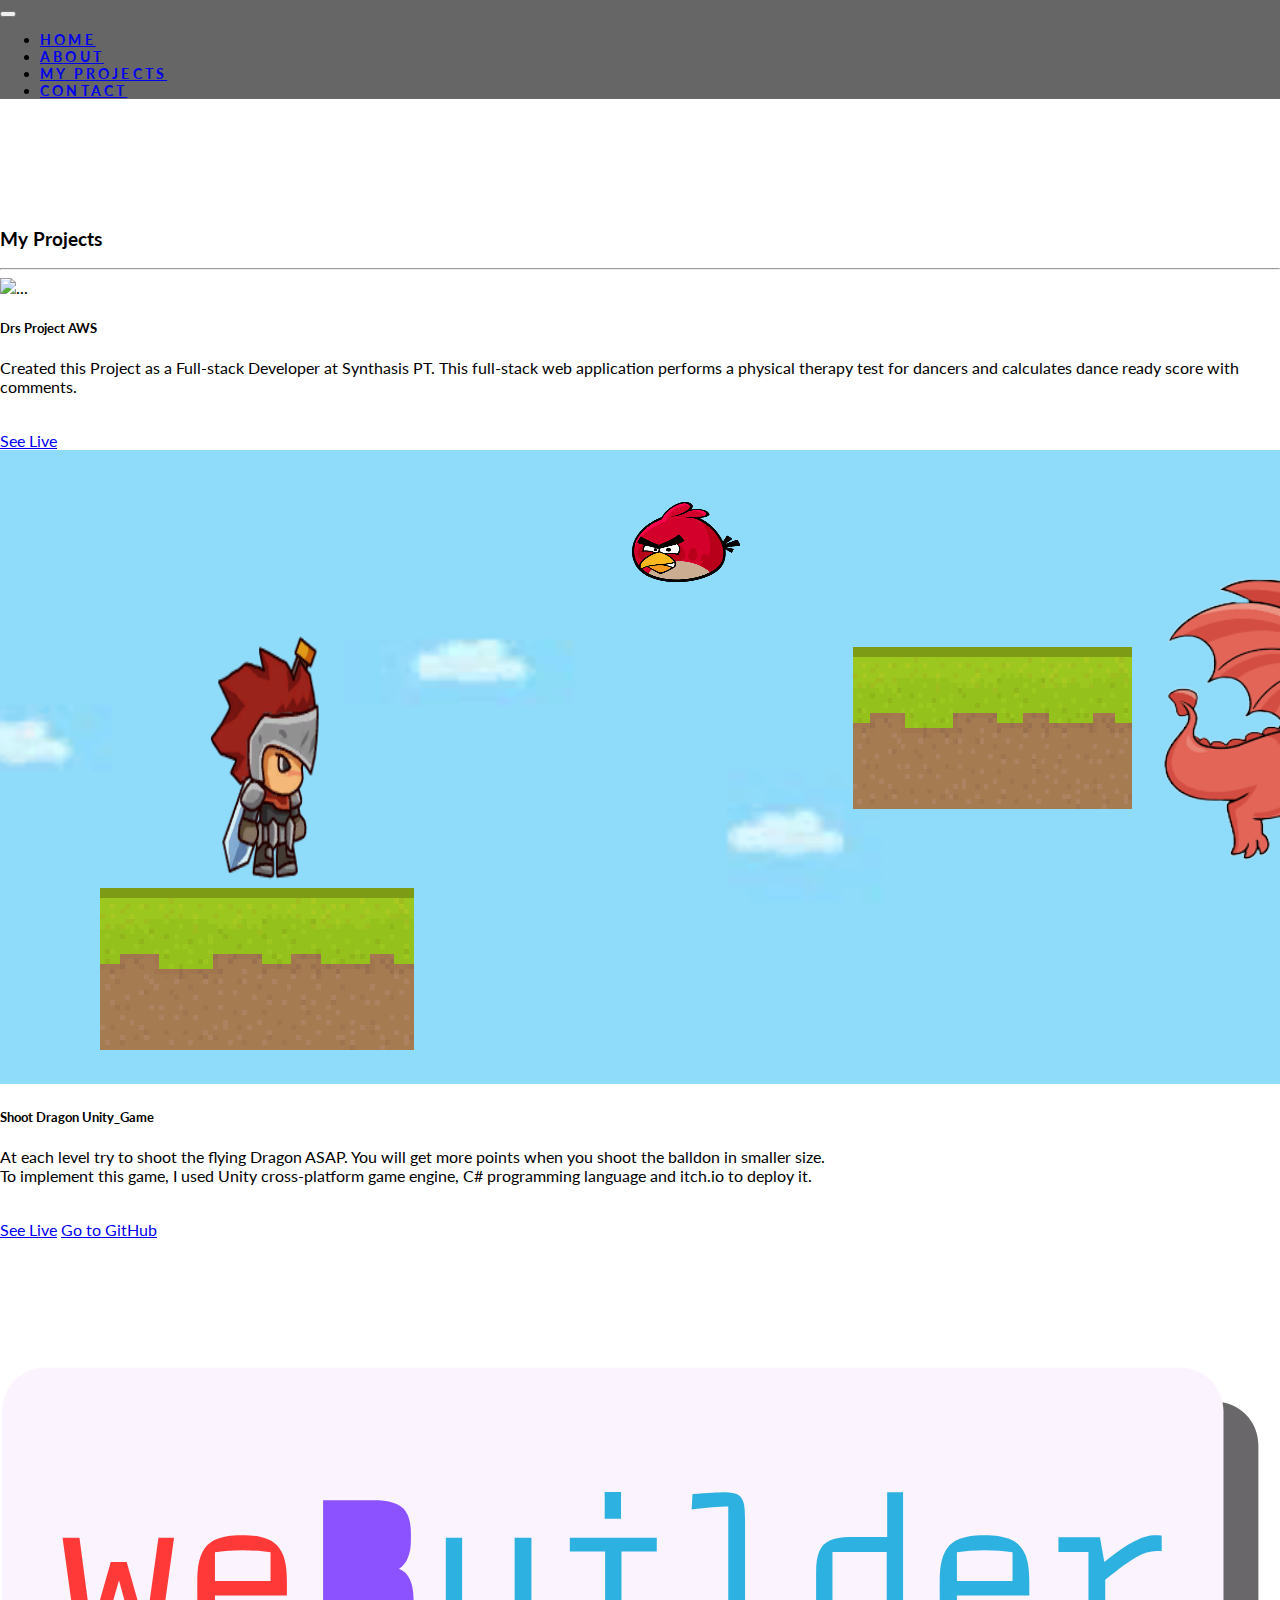
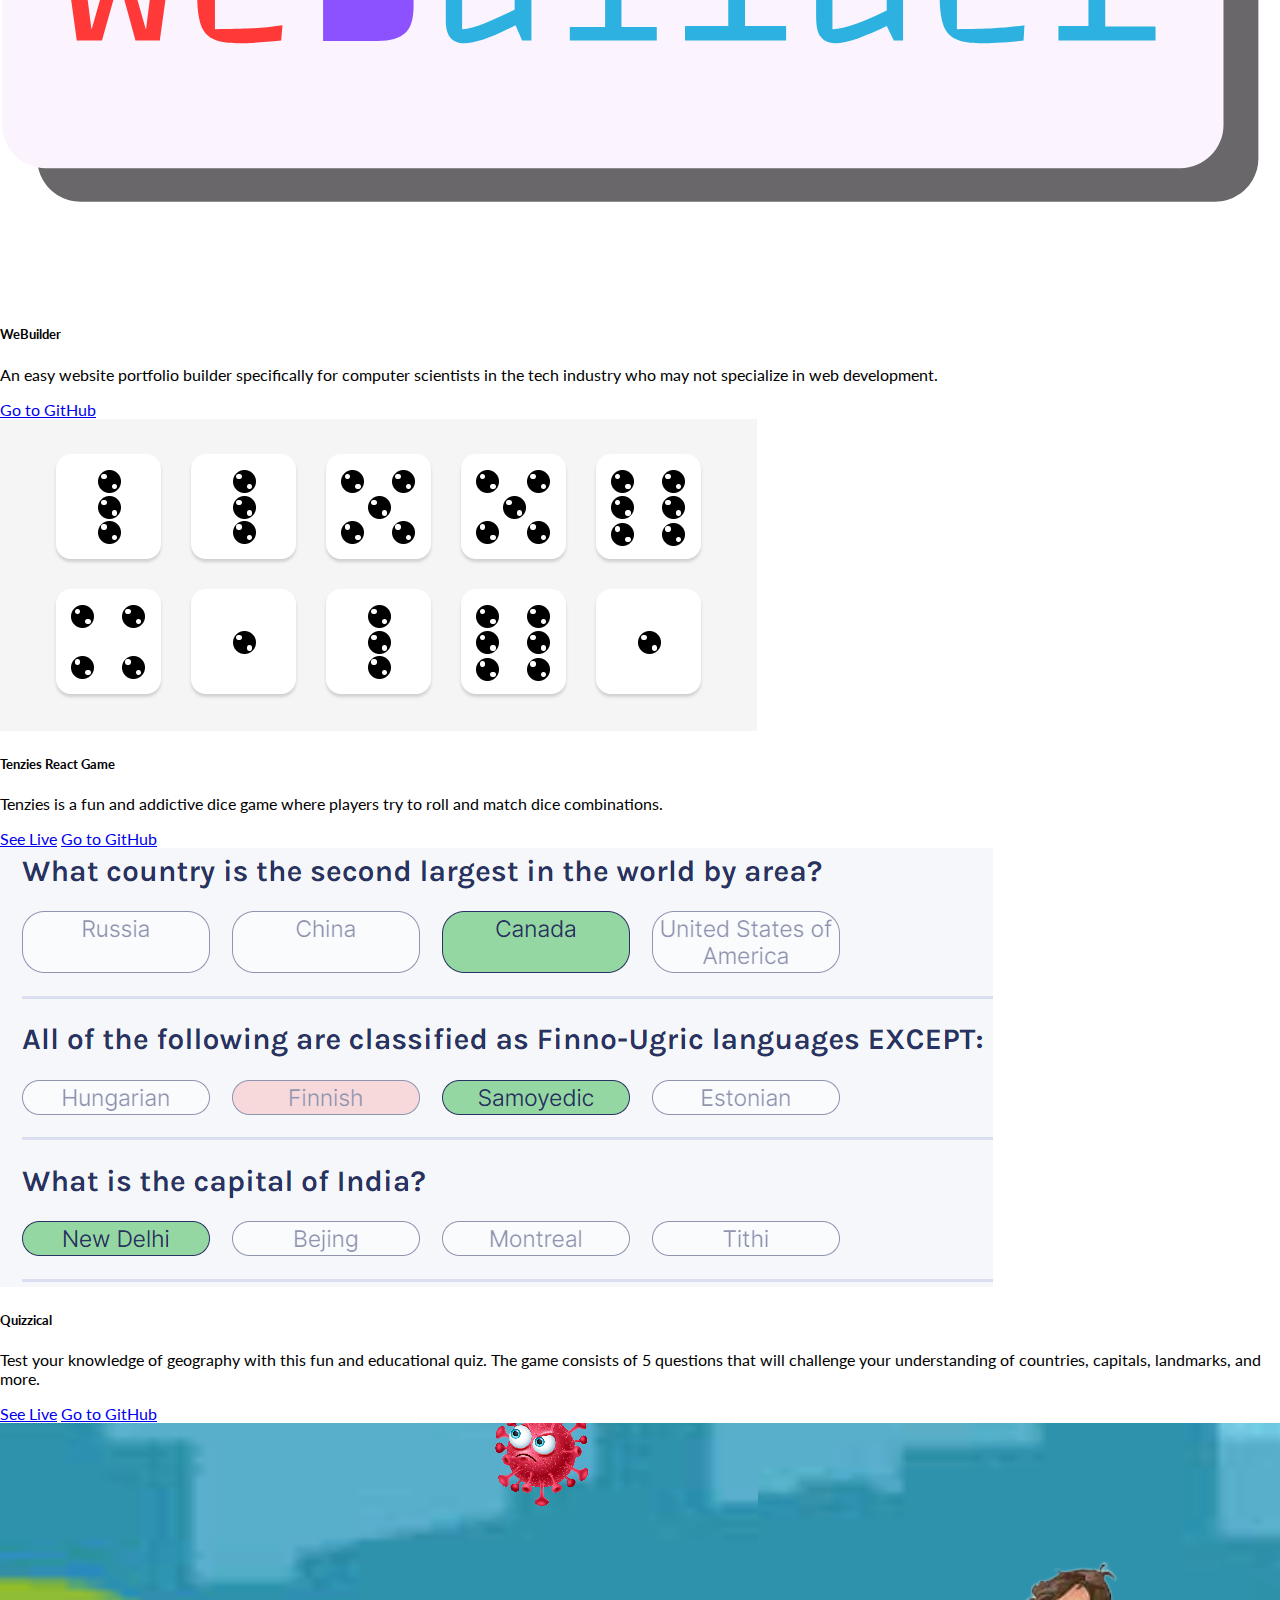
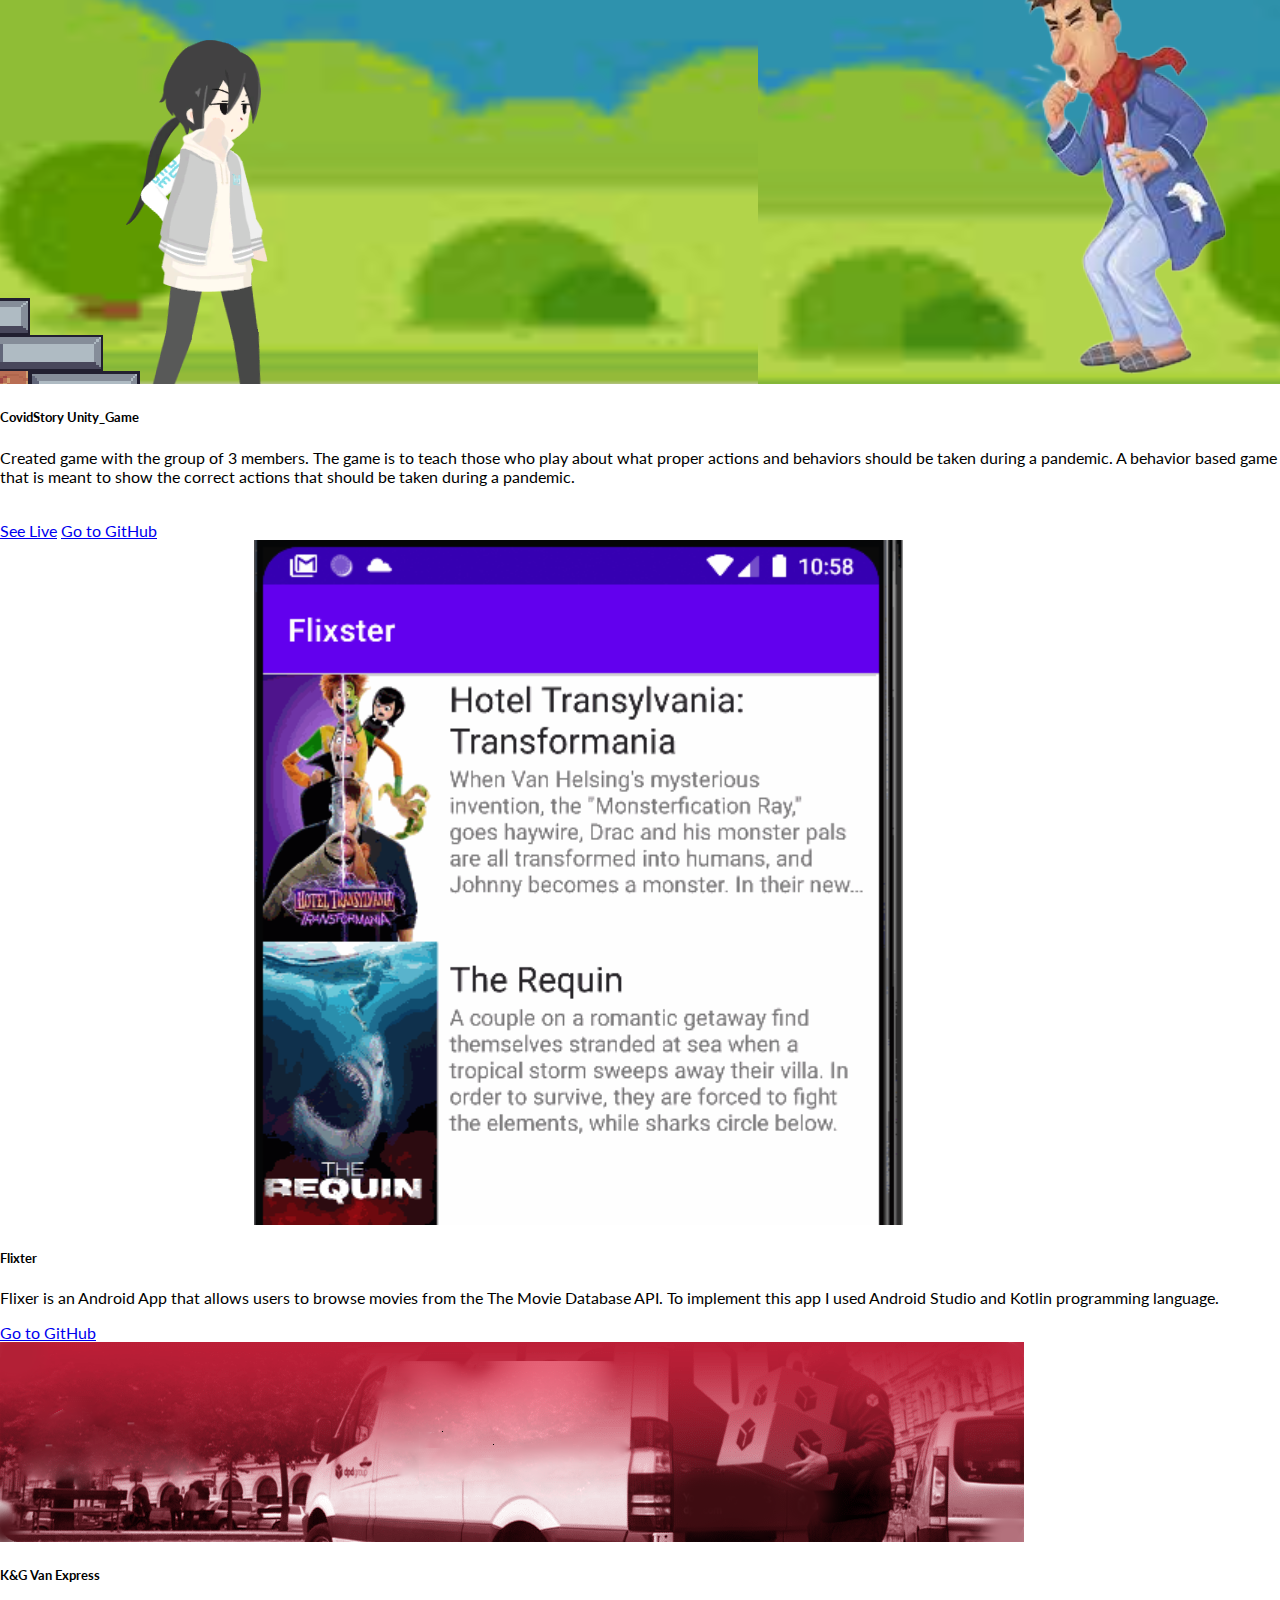
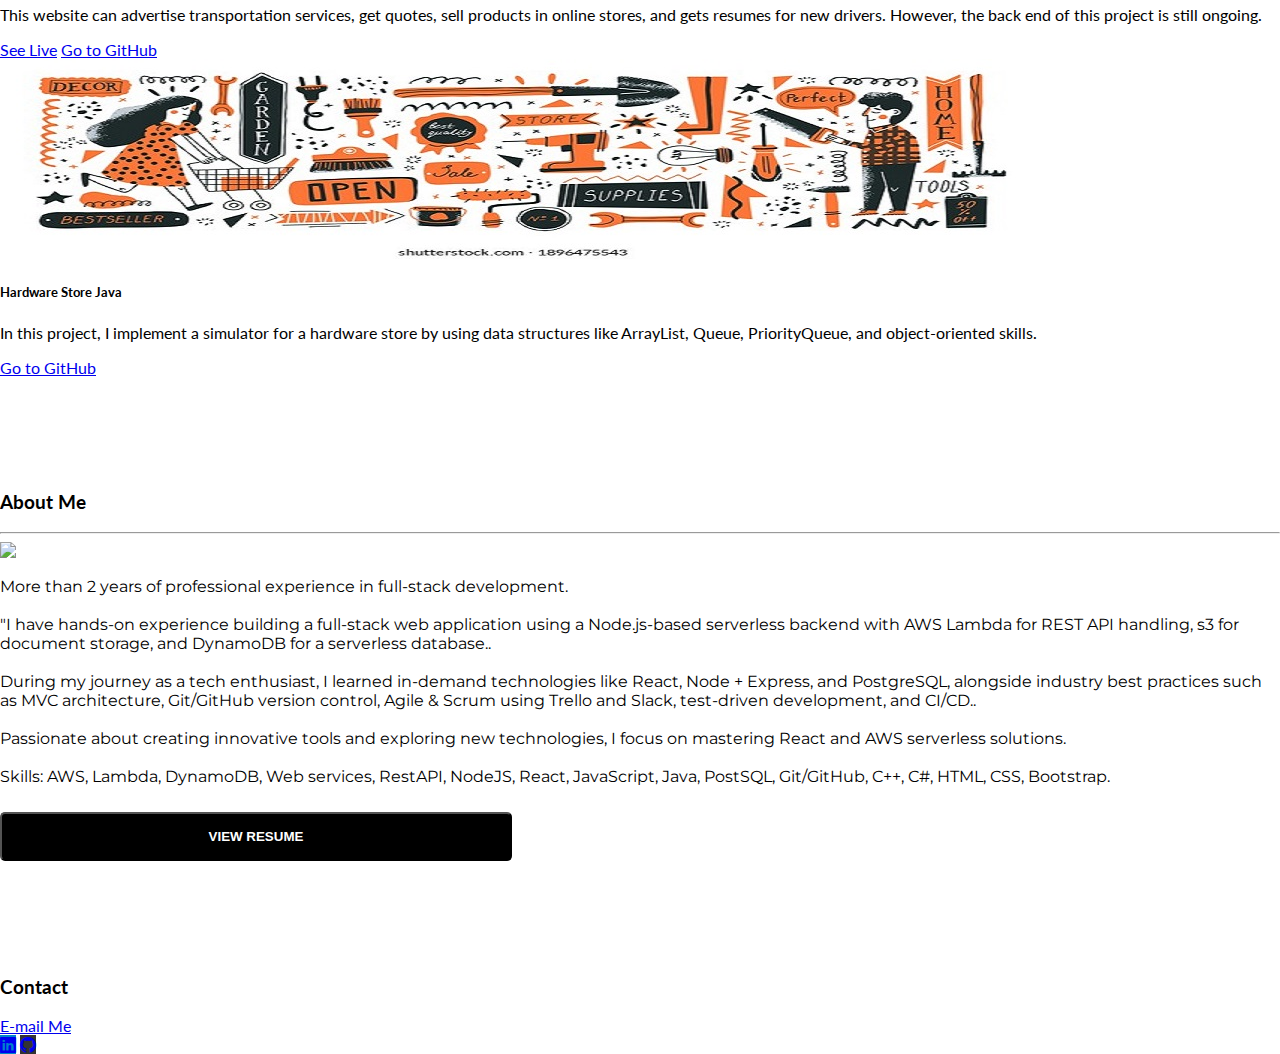
==== portfolio/index.html @ 259358a9 "Update index.html" ====
<!doctype html>
<html lang="en">

<head>
    <meta charset="utf-8">
    <meta name="viewport" content="width=device-width, initial-scale=1">




    <link href="https://cdn.jsdelivr.net/npm/bootstrap@5.1.1/dist/css/bootstrap.min.css" rel="stylesheet"
        integrity="sha384-F3w7mX95PdgyTmZZMECAngseQB83DfGTowi0iMjiWaeVhAn4FJkqJByhZMI3AhiU" crossorigin="anonymous">


    <link rel="stylesheet" href="https://cdn.jsdelivr.net/npm/bootstrap-icons@1.5.0/font/bootstrap-icons.css">



    <link rel="stylesheet" type="text/css" href="style.css">


    <title>Portfolio</title>
</head>

<body data-spay="scroll" data-target="#navbarResponsive">
    <div id="home">
        <!----------------------------Navigation Start--------------------------------->
        <nav class="navbar navbar-expand-lg navbar-dark bg-dark fixed-top">


            <button class="navbar-toggler" type="button" data-bs-toggle="collapse" data-bs-target="#navbarResponsive"
                aria-controls="navbarTogglerDemo02">
                <span class="navbar-toggler-icon"></span>
            </button>

            <div class="collapse navbar-collapse" id="navbarResponsive">
                <ul class="navbar-nav mx-auto">
                    <li class="nav-item">
                        <a class="nav-link" aria-current="page" href="#home">Home</a>
                    </li>
                    <li class="nav-item">
                        <a class="nav-link" href="#about">About</a>
                    </li>
                    <li class="nav-item">
                        <a class="nav-link" href="#myProjects">My Projects</a>
                    </li>
                    <li class="nav-item">
                        <a class="nav-link" href="#contact">Contact</a>
                    </li>
                </ul>

            </div>

        </nav>
        <!----------------------------Navigation End--------------------------------->
        <!----------------------------Background Start--------------------------------
        <div>
            <img src="profilePicture.jpg" class="img-fluid" alt="Responsive image">
        </div>
        <div class="heading-content text-center">
            <h5>Hello, I am</h5>
            <h1>Farukh Khassan Khojayev<h1>
        </div>

        --------------------------Background End--------------------------------->

    </div>




    <!----------------------------My Projects--------------------------------->
    <div id="myProjects" class="offset container mt-3 mb-5">
        <div class="post-heading text-center">
            <h3 class="display-4 font-weight-bold">My Projects</h3>
            <hr>
        </div>

        <div class="row">

            <div class="col-lg-6 col-md-6 col-12 pb-5">
                <div class="card">
                    <img src="InputData.gif" class="img-fluid" width=400  alt="...">
                    <div class="card-body">
                        <h5 class="card-title">Drs Project AWS</h5>
                        <p class="card-text"> Created this Project as a Full-stack Developer at Synthasis PT. This full-stack web application performs a physical therapy test for dancers and calculates dance ready score with comments.<br><br>  
                         </p>
                        <a href="https://github.com/Farukh-AVA/Farukh-AVA.github.io/blob/main/portfolio/DrsProject.md" class="btn btn-info">See
                            Live</a>
                    </div>
                </div>
            </div>

            <div class="col-lg-6 col-md-6 col-12 pb-5">
                <div class="card">
                    <img src="Dragon_Shoot_logo.png" class="card-img-top" alt="...">
                    <div class="card-body">
                        <h5 class="card-title">Shoot Dragon Unity_Game</h5>
                        <p class="card-text">At each level try to shoot the flying Dragon ASAP. You will get more 
                            points when you shoot the balldon in smaller size.<br>
                            To implement this game, I used Unity cross-platform game engine, C# programming language 
                            and itch.io to deploy it.<br><br>  
                         </p>
                        <a href="https://farukh-java.itch.io/farukh" class="btn btn-success">See
                            Live</a>
                        <a href="https://github.com/Farukh-AVA/Unity_Game" class="btn btn-success">Go
                            to GitHub</a>
                    </div>
                </div>
            </div>

            <div class="col-lg-6 col-md-6 col-12 pb-5">
                <div class="card">
                    <img src="weBuilder.svg" class="card-img-top" alt="...">
                    <div class="card-body">
                        <h5 class="card-title">WeBuilder</h5>
                        <p class="card-text">An easy website portfolio builder specifically for computer scientists in the tech industry who may not specialize in web development.  </p>
                        <!--<a href="https://cool-webuilder.herokuapp.com/" class="btn btn-info">See
                            Live</a>-->
                        <a href="https://github.com/llyu0966/webuilder-backend" class="btn btn-info">Go
                            to GitHub</a>
                    </div>
                </div>
            </div>

            <div class="col-lg-6 col-md-6 col-12 pb-5">
                <div class="card">
                    <img src="tenziesLogo.png" class="card-img-top" alt="...">
                    <div class="card-body">
                        <h5 class="card-title">Tenzies React Game</h5>
                        <p class="card-text">Tenzies is a fun and addictive dice game where players try to roll and match dice combinations.</p>
                        <a href="https://imaginative-jelly-7bf3f3.netlify.app/" class="btn btn-info">See
                            Live</a>
                        <a href="https://github.com/Farukh-AVA/tenzies-react-game" class="btn btn-info">Go
                            to GitHub</a>
                    </div>
                </div>
            </div>

        <div class="col-lg-6 col-md-6 col-12 pb-5">
                <div class="card">
                    <img src="QuizzicalLogo.png" class="card-img-top" alt="...">
                    <div class="card-body">
                        <h5 class="card-title">Quizzical</h5>
                        <p class="card-text">Test your knowledge of geography with this fun and educational quiz. 
                            The game consists of 5 questions that will challenge your understanding of countries, capitals, landmarks, and more.</p>
                        <a href="https://inspiring-klepon-68322d.netlify.app/" class="btn btn-info">See
                            Live</a>
                        <a href="https://github.com/Farukh-AVA/Quizzical" class="btn btn-info">Go
                            to GitHub</a>
                    </div>
                </div>
            </div>

            <div class="col-lg-6 col-md-6 col-12 pb-5">

                <div class="card">
                    <img src="Covid_Story_logo.png" class="card-img-top" alt="...">
                    <div class="card-body">
                        <h5 class="card-title">CovidStory Unity_Game</h5>
                        <p class="card-text">Created game with the group of 3 members. The game is to teach those who play about what proper actions and behaviors 
                            should be taken during a pandemic. A behavior based game that is meant to show the correct 
                            actions that should be taken during a pandemic.<br><br> 
                         </p>
                        <a href="https://luckyseven67.itch.io/group-3-covidstory-final" class="btn btn-success">See
                            Live</a>
                        <a href="https://github.com/Jungmin-Moon/serious-game-cisc-3667-group-3" class="btn btn-success">Go
                            to GitHub</a>
                    </div>
                </div>
            </div>

            <div class="col-lg-6 col-md-6 col-12 pb-5">
                <div class="card">
                    <img src="Flixter_logo.png" class="card-img-top" alt="...">
                    <div class="card-body">
                        <h5 class="card-title">Flixter</h5>
                        <p class="card-text">Flixer is an Android App that allows users to browse movies from the The Movie Database API. To implement this app I used Android Studio and Kotlin programming language.</p>
                        <a href="https://github.com/Farukh-AVA/Flixster"
                            class="btn btn-primary">Go to GitHub</a>
                    </div>
                </div>
            </div>

            <div class="col-lg-6 col-md-6 col-12 pb-5">

                <div class="card">
                    <img src="logo3.png" class="card-img-top" alt="...">
                    <div class="card-body">
                        <h5 class="card-title">K&G Van Express</h5>
                        <p class="card-text">This website can advertise transportation
                            services, get quotes, sell products in online stores, and gets resumes
                            for new drivers. However, the back end of this project is still ongoing. </p>
                        <a href="https://farukh-ava.github.io/K&G%20Van%20Express/index.html" class="btn btn-danger">See
                            Live</a>
                        <a href="https://github.com/Farukh-AVA/Farukh-AVA.github.io/tree/main" class="btn btn-danger">Go
                            to GitHub</a>
                    </div>
                </div>
            </div>

            <div class="col-lg-6 col-md-6 col-12 pb-5">
                <div class="card">
                    <img src="hardwareStore.jpg" class="card-img-top" alt="...">
                    <div class="card-body">
                        <h5 class="card-title">Hardware Store Java</h5>
                        <p class="card-text">In this project, I implement a simulator for a hardware
                            store by using data structures like ArrayList, Queue, PriorityQueue,
                            and object-oriented skills.</p>
                        <a href="https://github.com/Farukh-AVA/CISC_3130/tree/main/homework4.3"
                            class="btn btn-warning">Go to GitHub</a>
                    </div>
                </div>
            </div>

        </div>
    </div>



    <!----------------------------My Projects End--------------------------------->


    <!----------------------------About Start--------------------------------->
    <div id="about" class="offset container mt-3 mb-5">
        <div class="post-heading text-center">
            <h3 class="display-4 font-weight-bold">About Me</h3>
            <hr>
        </div>
        <div class="row">
            <div class="col-lg-6 col-md-6 col-12">
                <img src="Farukh_Photo.jpg" class="img-fluid">
            </div>

            <div class="col-lg-6 col-md-6 col-12">
                <p>
                    More than 2 years of professional experience in full-stack development.<br><br> 

                    "I have hands-on experience building a full-stack web application using a Node.js-based 
                    serverless backend with AWS Lambda for REST API handling, s3 for document storage, and 
                    DynamoDB for a serverless database..<br><br>  

                    During my journey as a tech enthusiast, I learned in-demand technologies like React, 
                    Node + Express, and PostgreSQL, alongside industry best practices such as MVC architecture, 
                    Git/GitHub version control, Agile & Scrum using Trello and Slack, test-driven development, 
                    and CI/CD..<br><br> 
                    
                    Passionate about creating innovative tools and exploring new technologies, I focus on mastering React and AWS serverless solutions.<br><br>  

                    Skills: AWS, Lambda, DynamoDB, Web services, RestAPI, NodeJS, React, JavaScript, Java, PostSQL, 
                    Git/GitHub, C++, C#, HTML, CSS, Bootstrap. 

                </p>

                <button class="button" w-50>
                    <a
                        href="https://docs.google.com/document/d/1-zb1lxWVFSewwMVA_gFdJWWXJpJ0R6y1wD62i1csRqs/edit?usp=sharing">View
                        Resume</a>

                </button>

            </div>

        </div>

    </div>


    <!----------------------------About End--------------------------------->


            <!----------------------------Footer Start--------------------------------->

            <!-- Footer -->
            <div id="contact">
                <footer class="offset bg-light text-center">
                    <!-- Grid container -->
                    <div class="container p-4 pb-0">
                        <!-- Section: Social media -->
                        <div class="row">
                            <div class="col text-center">
                                <h3 class="display-4 font-weight-bold">Contact</h3>
                                <a href="mailto:Farukh.KhassanKhojayev@gmail.com" class="btn btn-secondary btn-lg active"
                                    role="button" aria-pressed="true">E-mail Me</a>
                            </div>
                        </div>

                        <section class="mb-4">
                            <!-- Linkedin -->
                            <a class="btn btn-primary btn-floating m-1" style="background-color: #0082ca;"
                                href="https://www.linkedin.com/in/farukh-khassan-khojayev/" role="button"><i
                                    class="bi-linkedin"></i></a>
                            <!-- Github -->
                            <a class="btn btn-primary btn-floating m-1" style="background-color: #333333;"
                                href="https://github.com/Farukh-AVA" role="button"><i class="bi-github"></i></a>
                        </section>
                        <!-- Section: Social media -->
                    </div>


                </footer>
            </div>

            <!----------------------------Footer End--------------------------------->

            <script src="https://cdn.jsdelivr.net/npm/bootstrap@5.1.1/dist/js/bootstrap.bundle.min.js"
                integrity="sha384-/bQdsTh/da6pkI1MST/rWKFNjaCP5gBSY4sEBT38Q/9RBh9AH40zEOg7Hlq2THRZ"
                crossorigin="anonymous"></script>

</body>



</html>
---- portfolio/style.css ----
@import url('https://fonts.googleapis.com/css2?family=Lato:ital,wght@0,700;1,400&family=Montserrat&display=swap');
@import url("https://cdn.jsdelivr.net/npm/bootstrap-icons@1.5.0/font/bootstrap-icons.css");
body{
    margin: 0;
    padding: 0; 
    box-sizing: border-box;
    overflow-x: hidden;
    font-family: 'Lato', sans-serif;
}

.offset:before{
display:block;
content: "";
height: 6rem;
}
.navbar{
    text-transform: uppercase;
    font-size: 14px;
    font-weight: 700;
    letter-spacing: 0.2rem;
    background: rgba(0,0,0,0.6) !important;


}

.heading-content{
    position: absolute;
    top: 50%;
    width: 100%;
    max-width: 100%;
}

.heading-content h5{
    font-size: 3em; 
    font-weight: 300;
    color: #fff;
    font-family: monospace; 

}

.heading-content h1{
    font-size: 4em; 
    font-weight: bolger;
    color: #fff;
    font-family: 'Montserrat', sans-serif; 

}

/*----------------------------About Start---------------------------------*/
#about .button{
    width: 40%;
    padding: 15px 22px;
    background: #000;
    border-radius: 5px;
    margin-top: 10px;
}
#about .button a{
    color: #fff;
    text-decoration:none;
    font-size: 1em; 
    font-weight: bold;
    text-transform: uppercase;
}

#about p{
    font-family: 'Montserrat', sans-serif; 
}

/*------------------------------ About End ------------------------------------*/ 


/*------------------------------ Media Query ------------------------------------
@media screen and (max-width: 767px){
    .navbar{
        letter-spacing: 0.1em;
        padding: 10px 0;
    }

    .heading-content h5{
        font-size: 3em;
    }

    .heading-content h1{
        font-size: 3em;

    }

    .heading-content p{
        font-size: 0.9em;
    }
}
*/ 
/*------------------------------ smartohones ------------------------------------*/ 
@media screen and (max-width: 614px){
    .navbar{
        letter-spacing: 0.1em;
        padding: 7px 0;
    }

    .heading-content h5{
        font-size: 2em;
    }

    .heading-content h1{
        font-size: 2em;

    }

    .heading-content p{
        font-size: 0.7em;
    }
}
/*------------------------------ smartohones ------------------------------------ 
@media screen and (max-width: 476px){
    .navbar{
        letter-spacing: 0.1em;
        padding: 6px 0;
    }

    .heading-content h5{
        font-size: 1em;
    }

    .heading-content h1{
        font-size: 1em;

    }

    .heading-content p{
        font-size: 0.5em;
    }
}

@media screen and (max-width: 158px){
    .navbar{
        letter-spacing: 0.05em;
        padding: 3px 0;
    }

    .heading-content h5{
        font-size: 0.5em;
    }

    .heading-content h1{
        font-size: 0.5em;

    }

    .heading-content p{
        font-size: 0.1em;
    }
}
*/
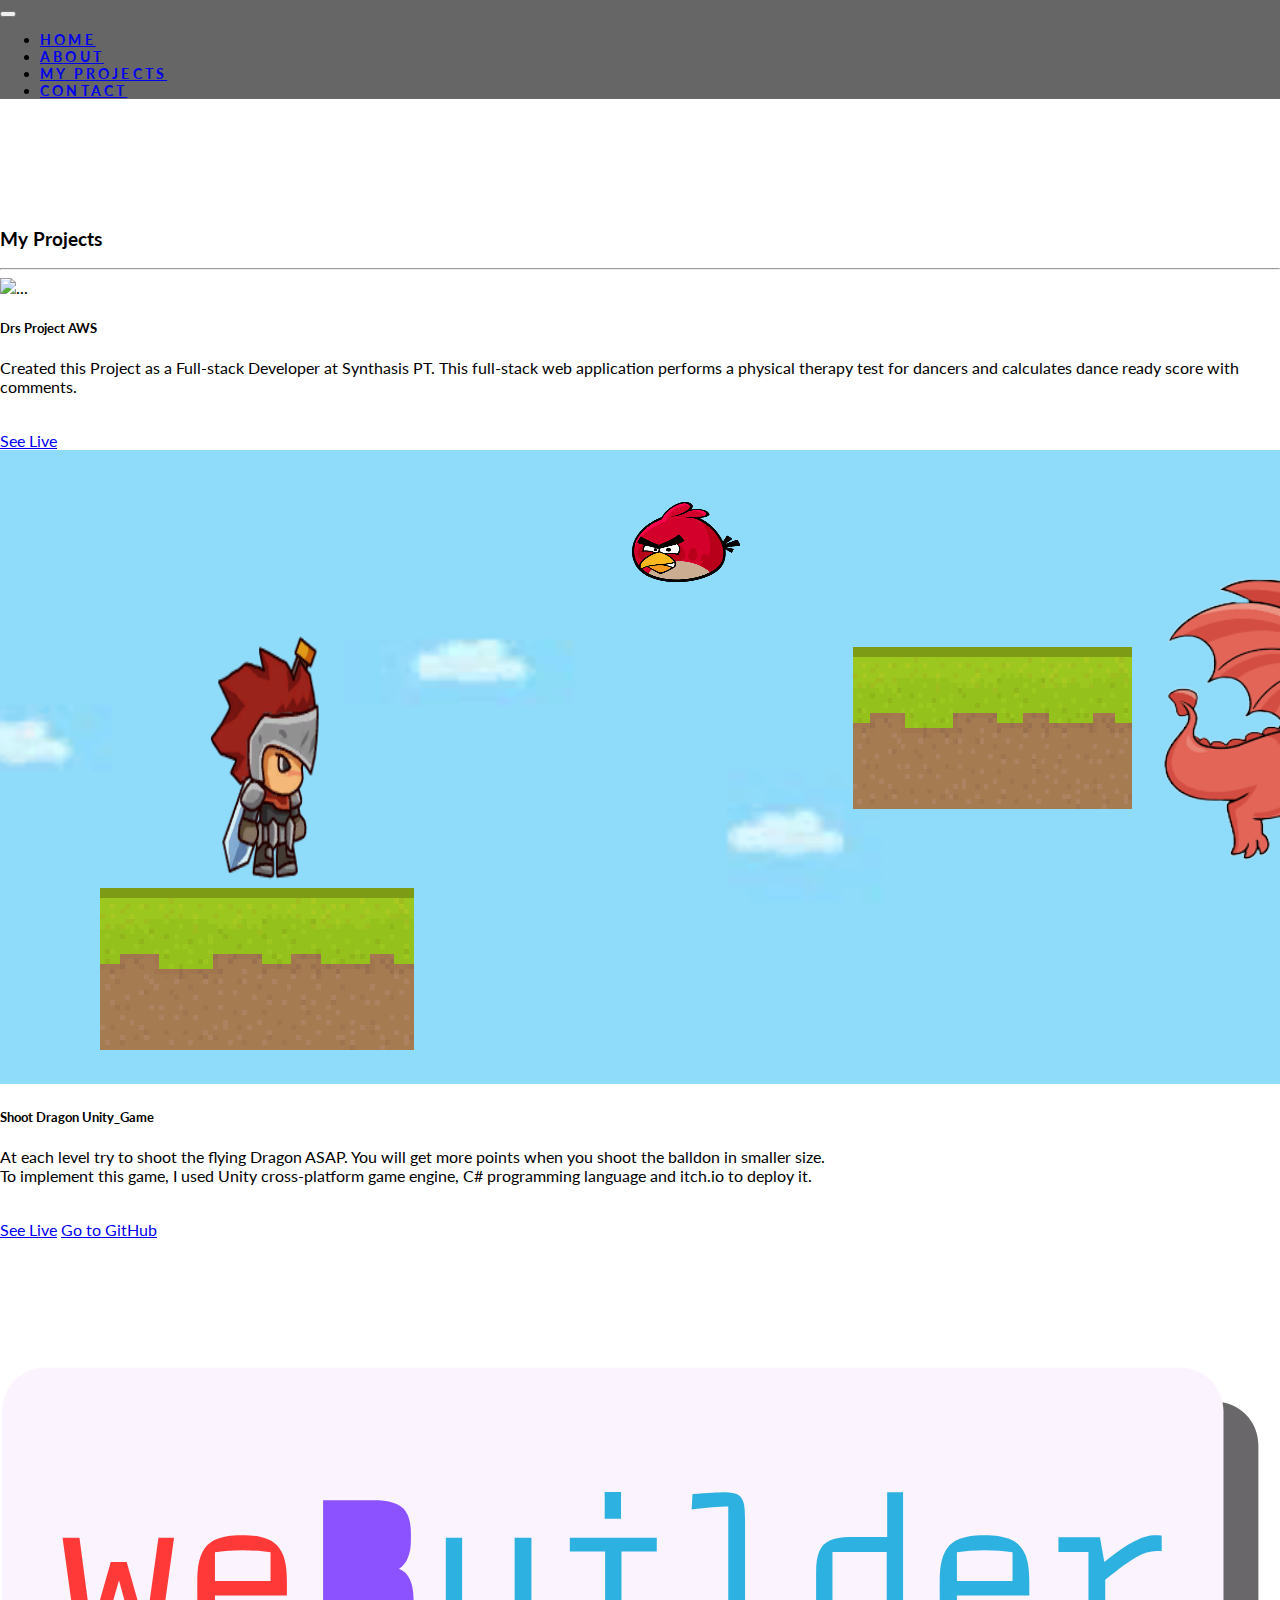
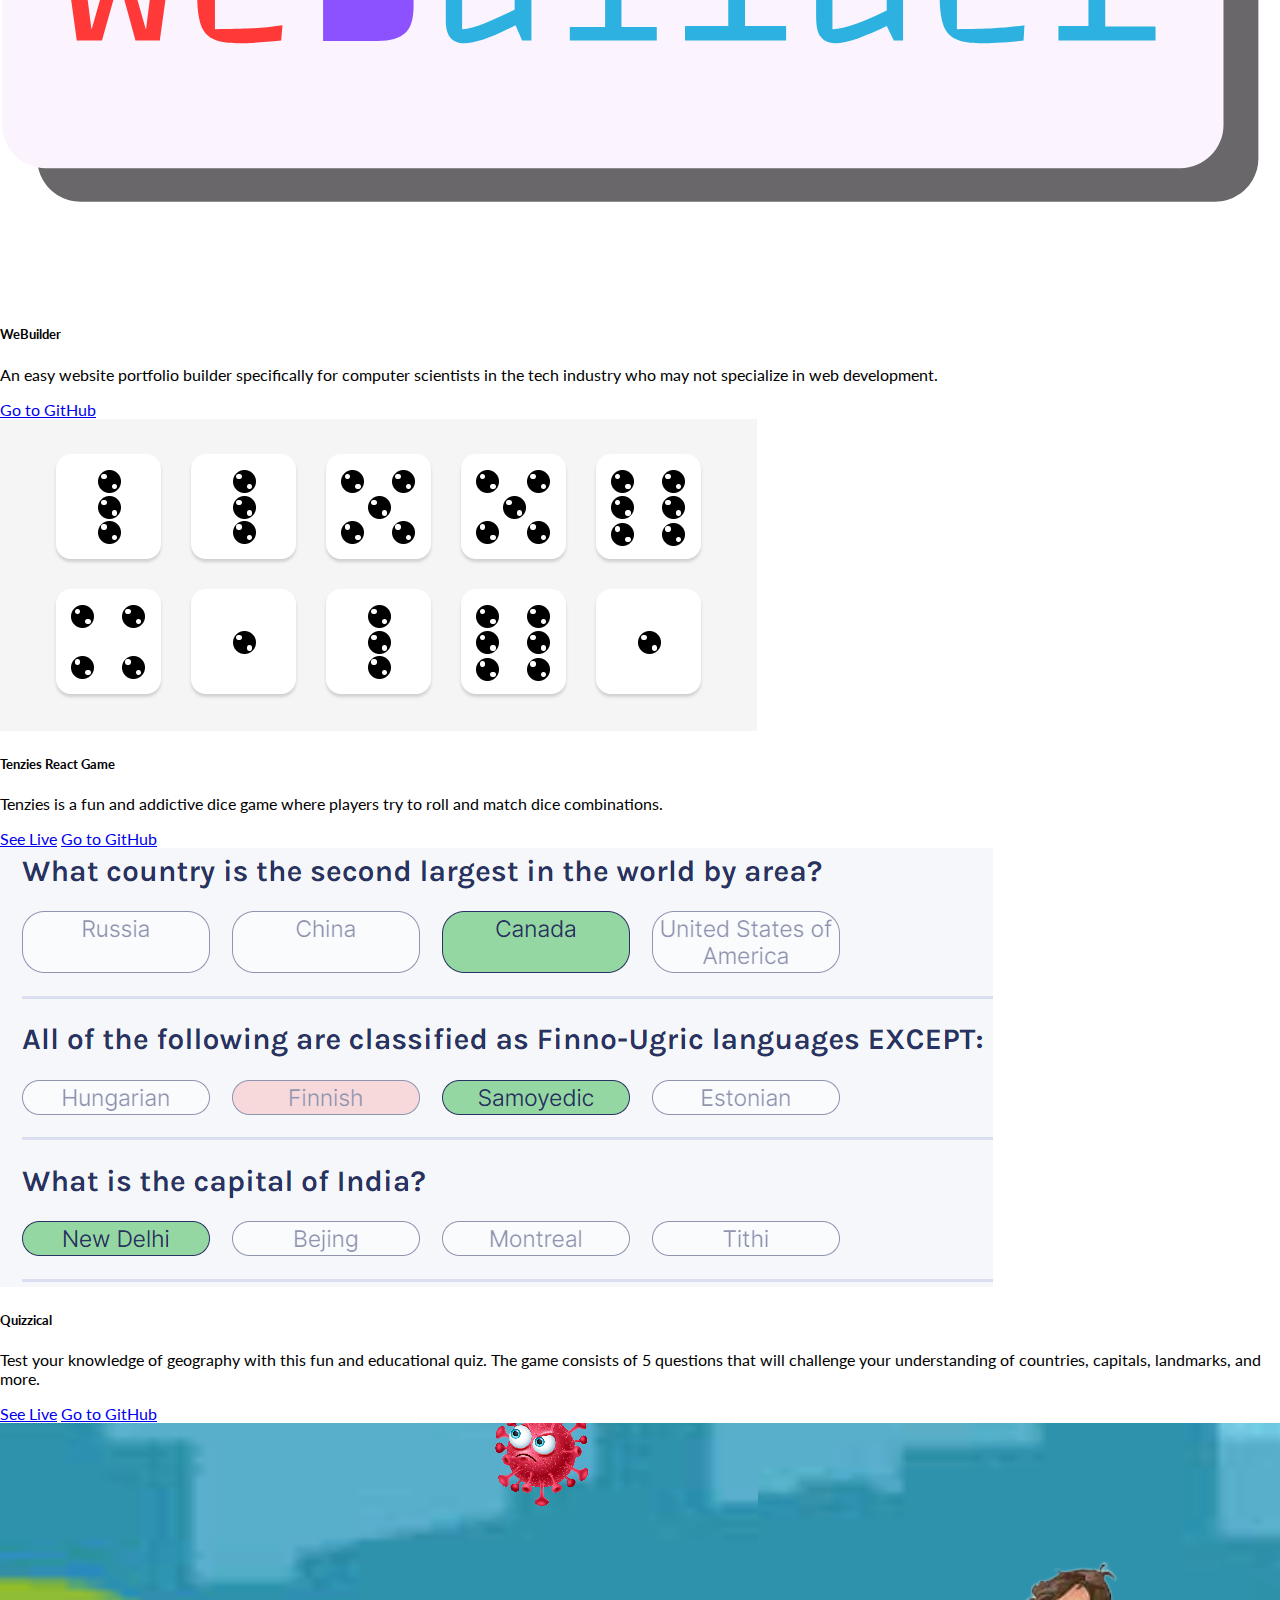
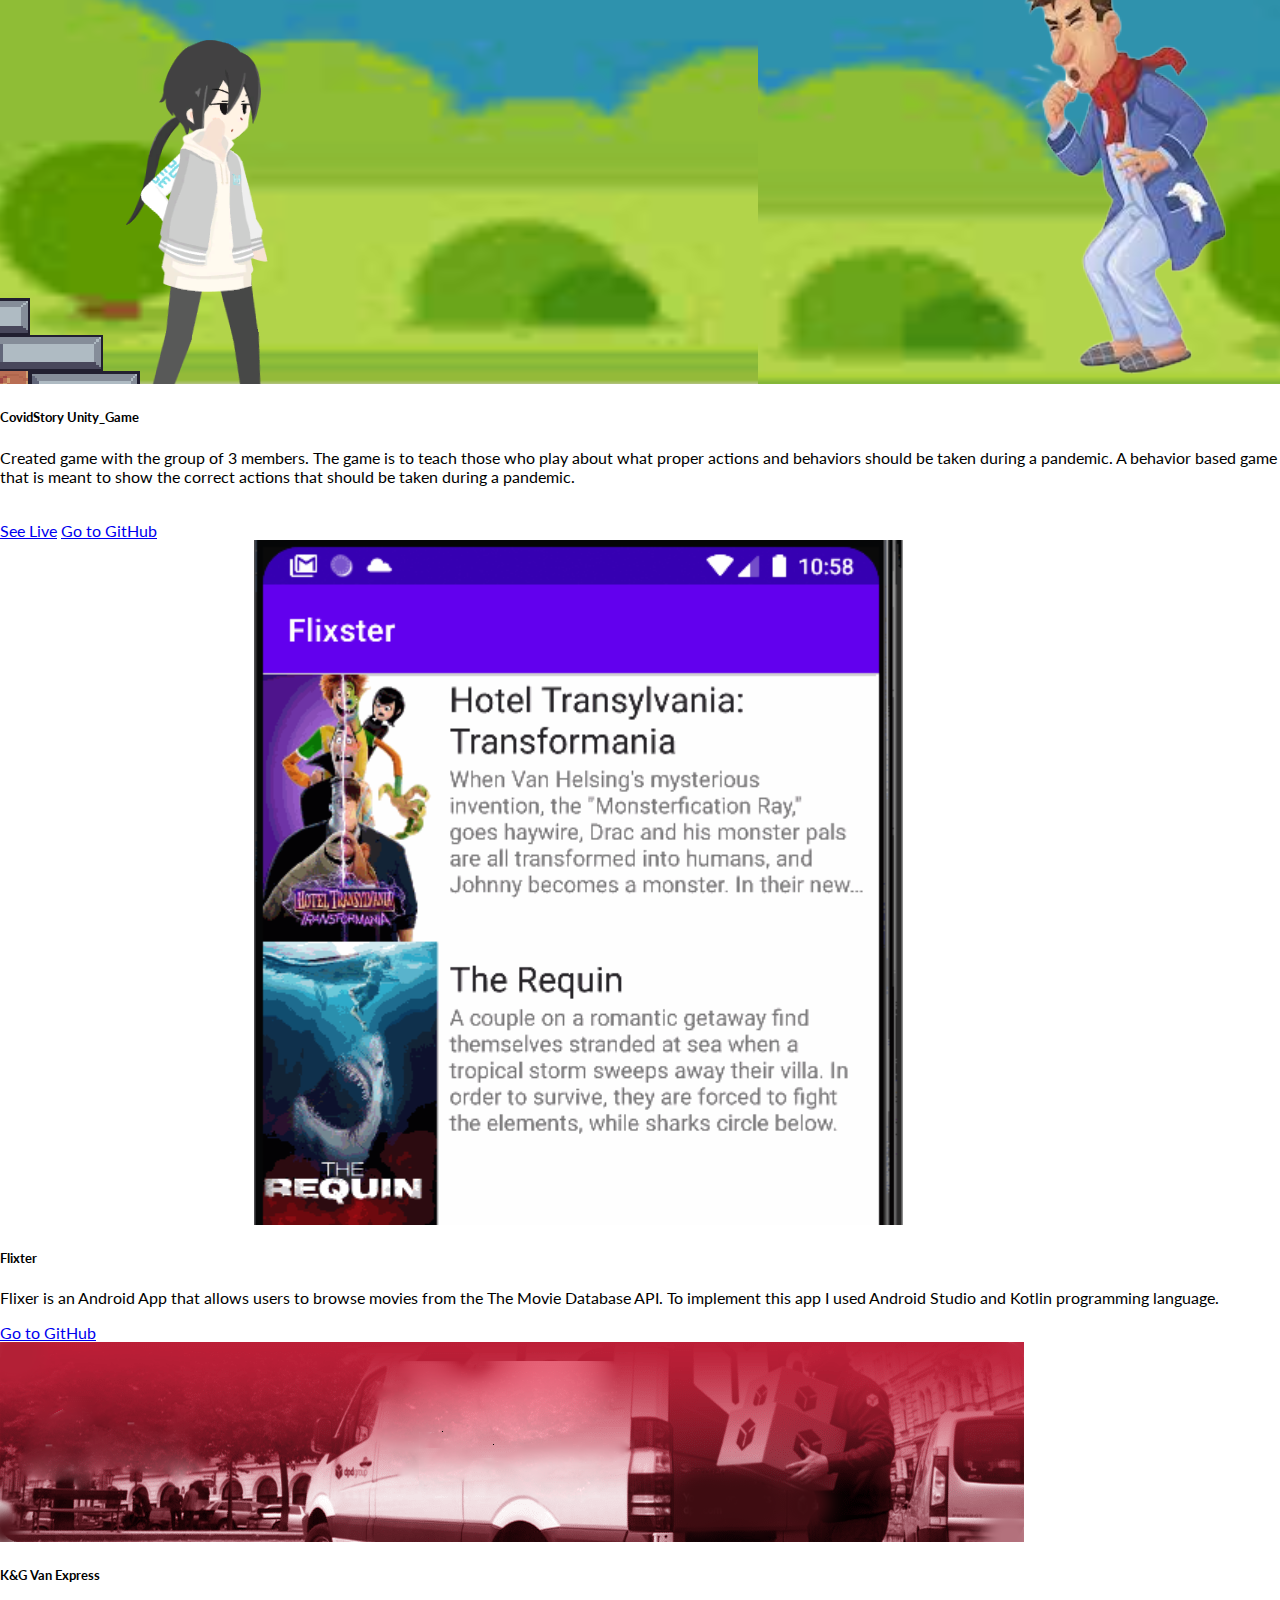
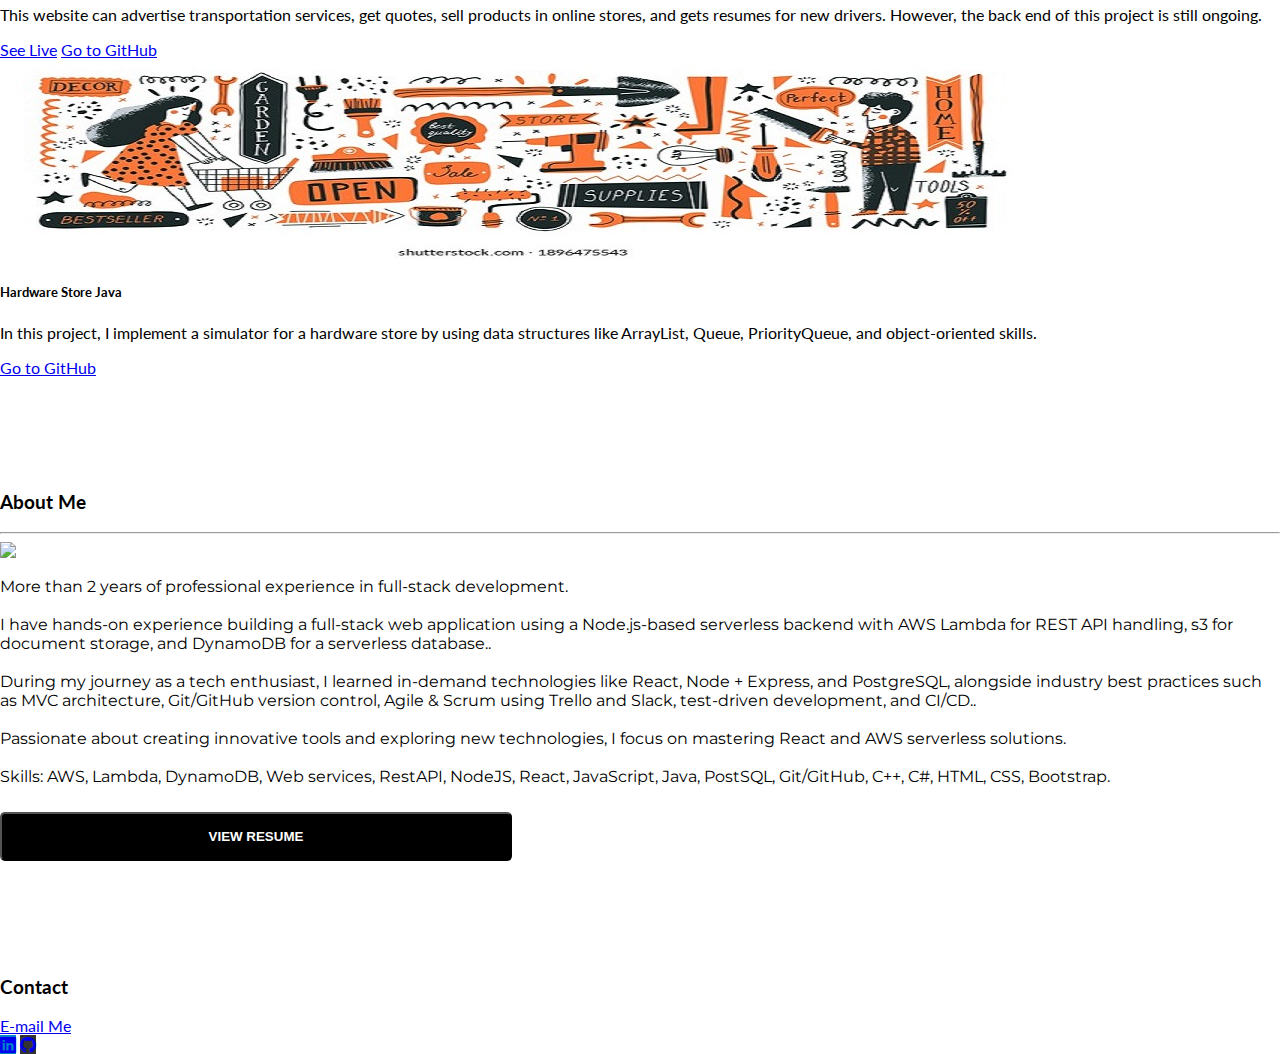
==== commit 6ed52a8f: "Update index.html" ====
--- a/portfolio/index.html
+++ b/portfolio/index.html
@@ -236,7 +236,7 @@
                 <p>
                     More than 2 years of professional experience in full-stack development.<br><br> 
 
-                    "I have hands-on experience building a full-stack web application using a Node.js-based 
+                    I have hands-on experience building a full-stack web application using a Node.js-based 
                     serverless backend with AWS Lambda for REST API handling, s3 for document storage, and 
                     DynamoDB for a serverless database..<br><br>  
 
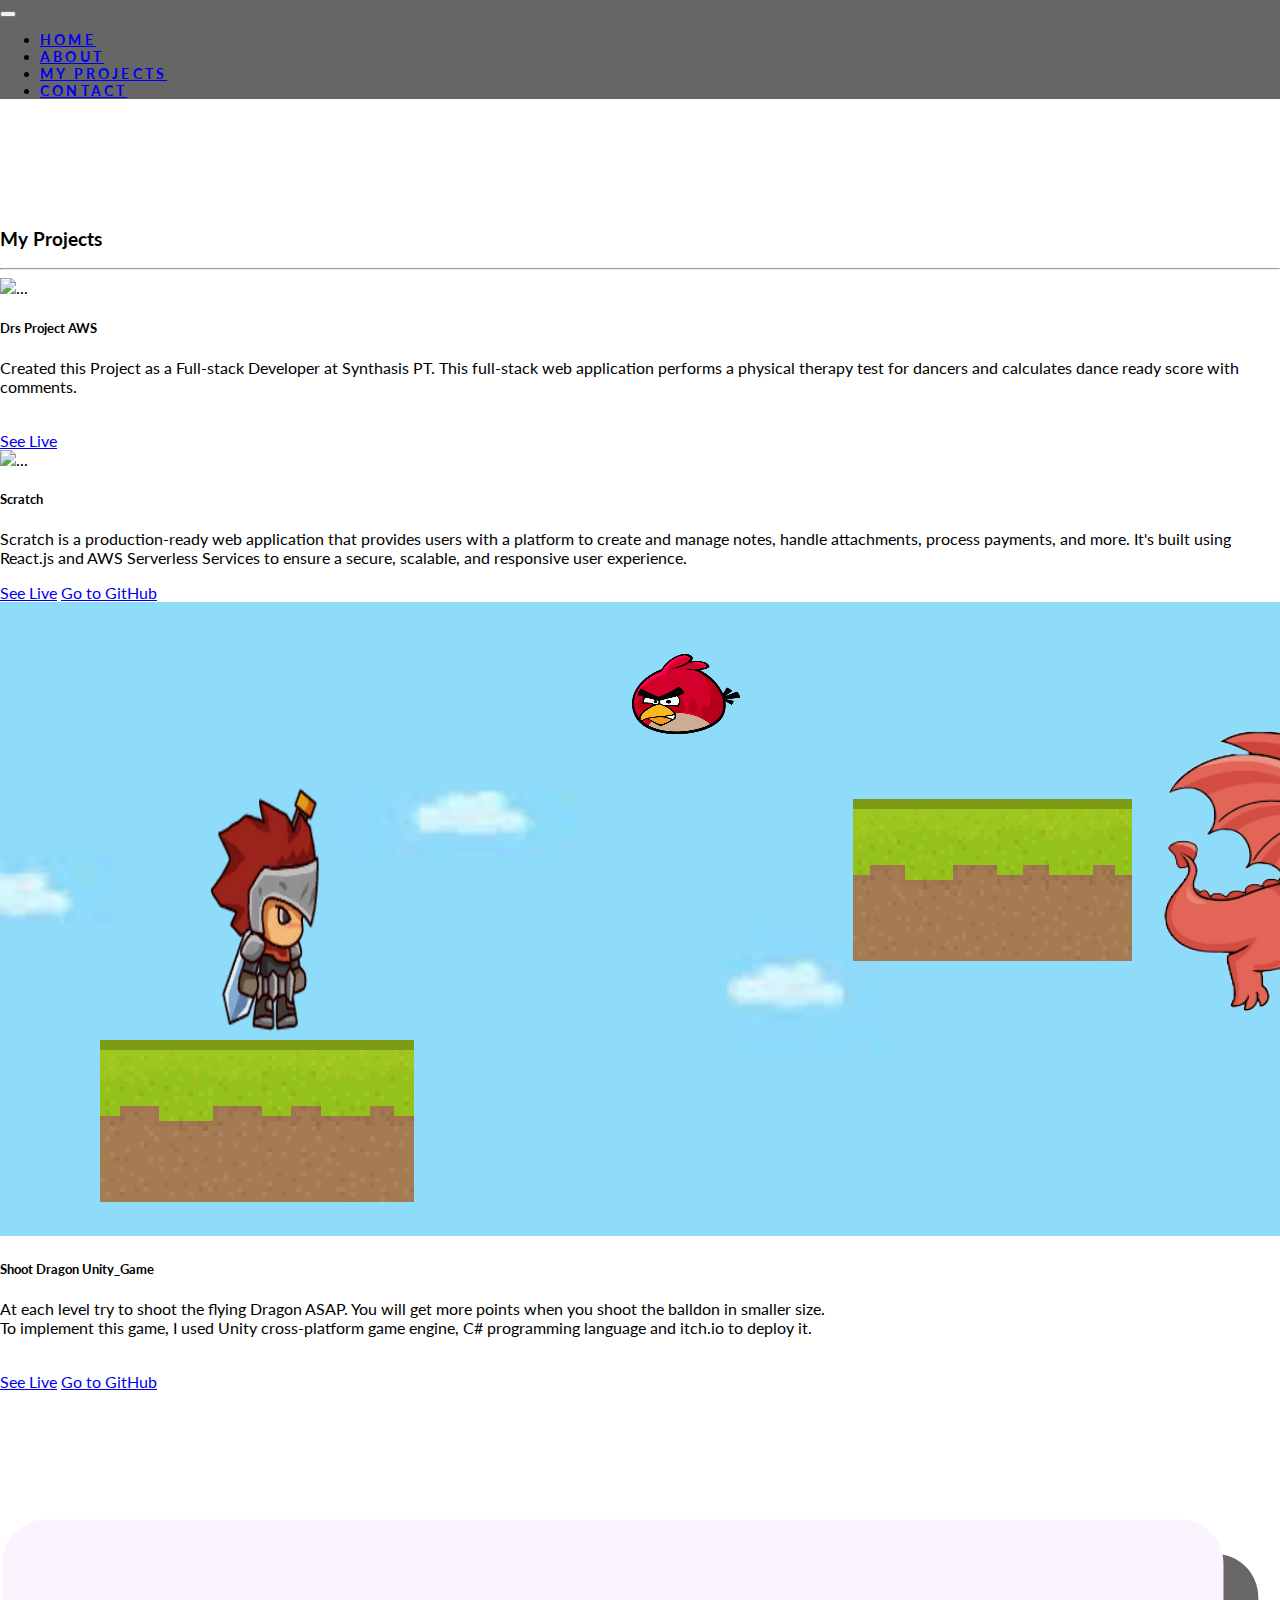
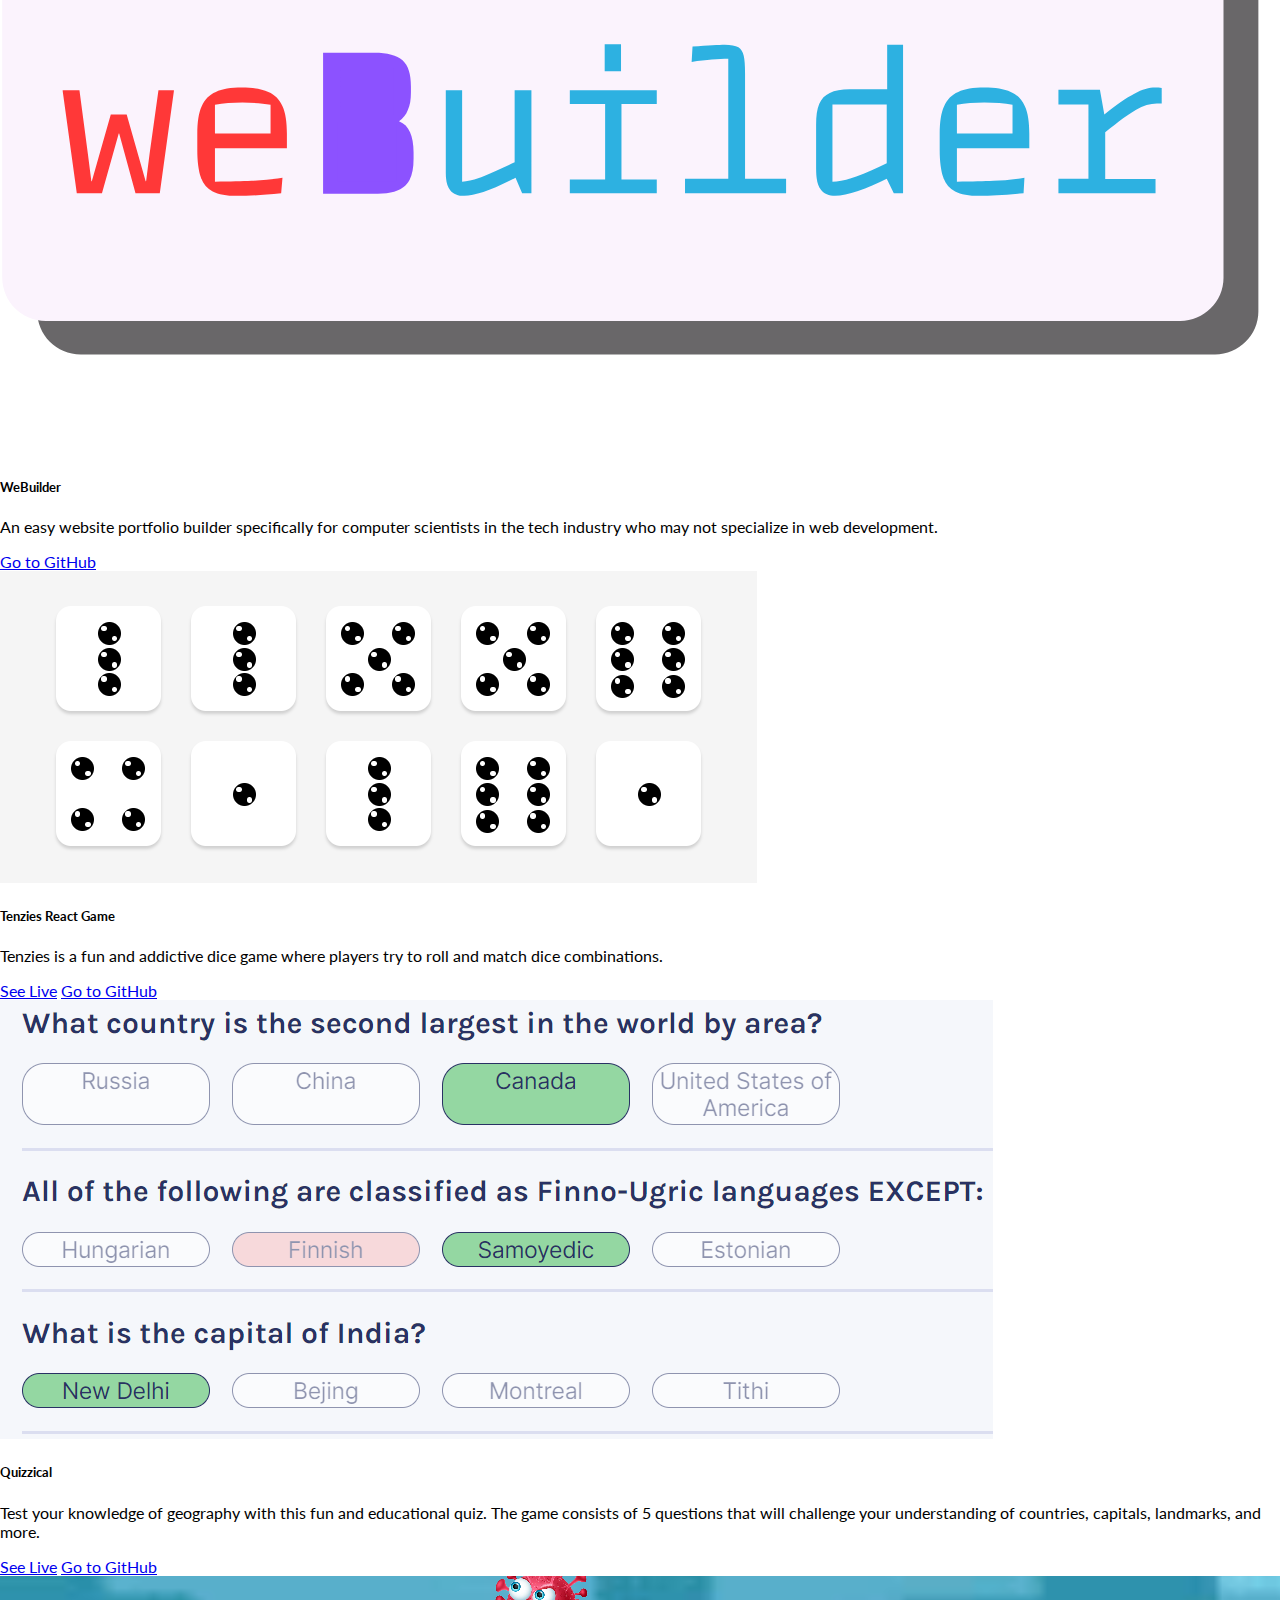
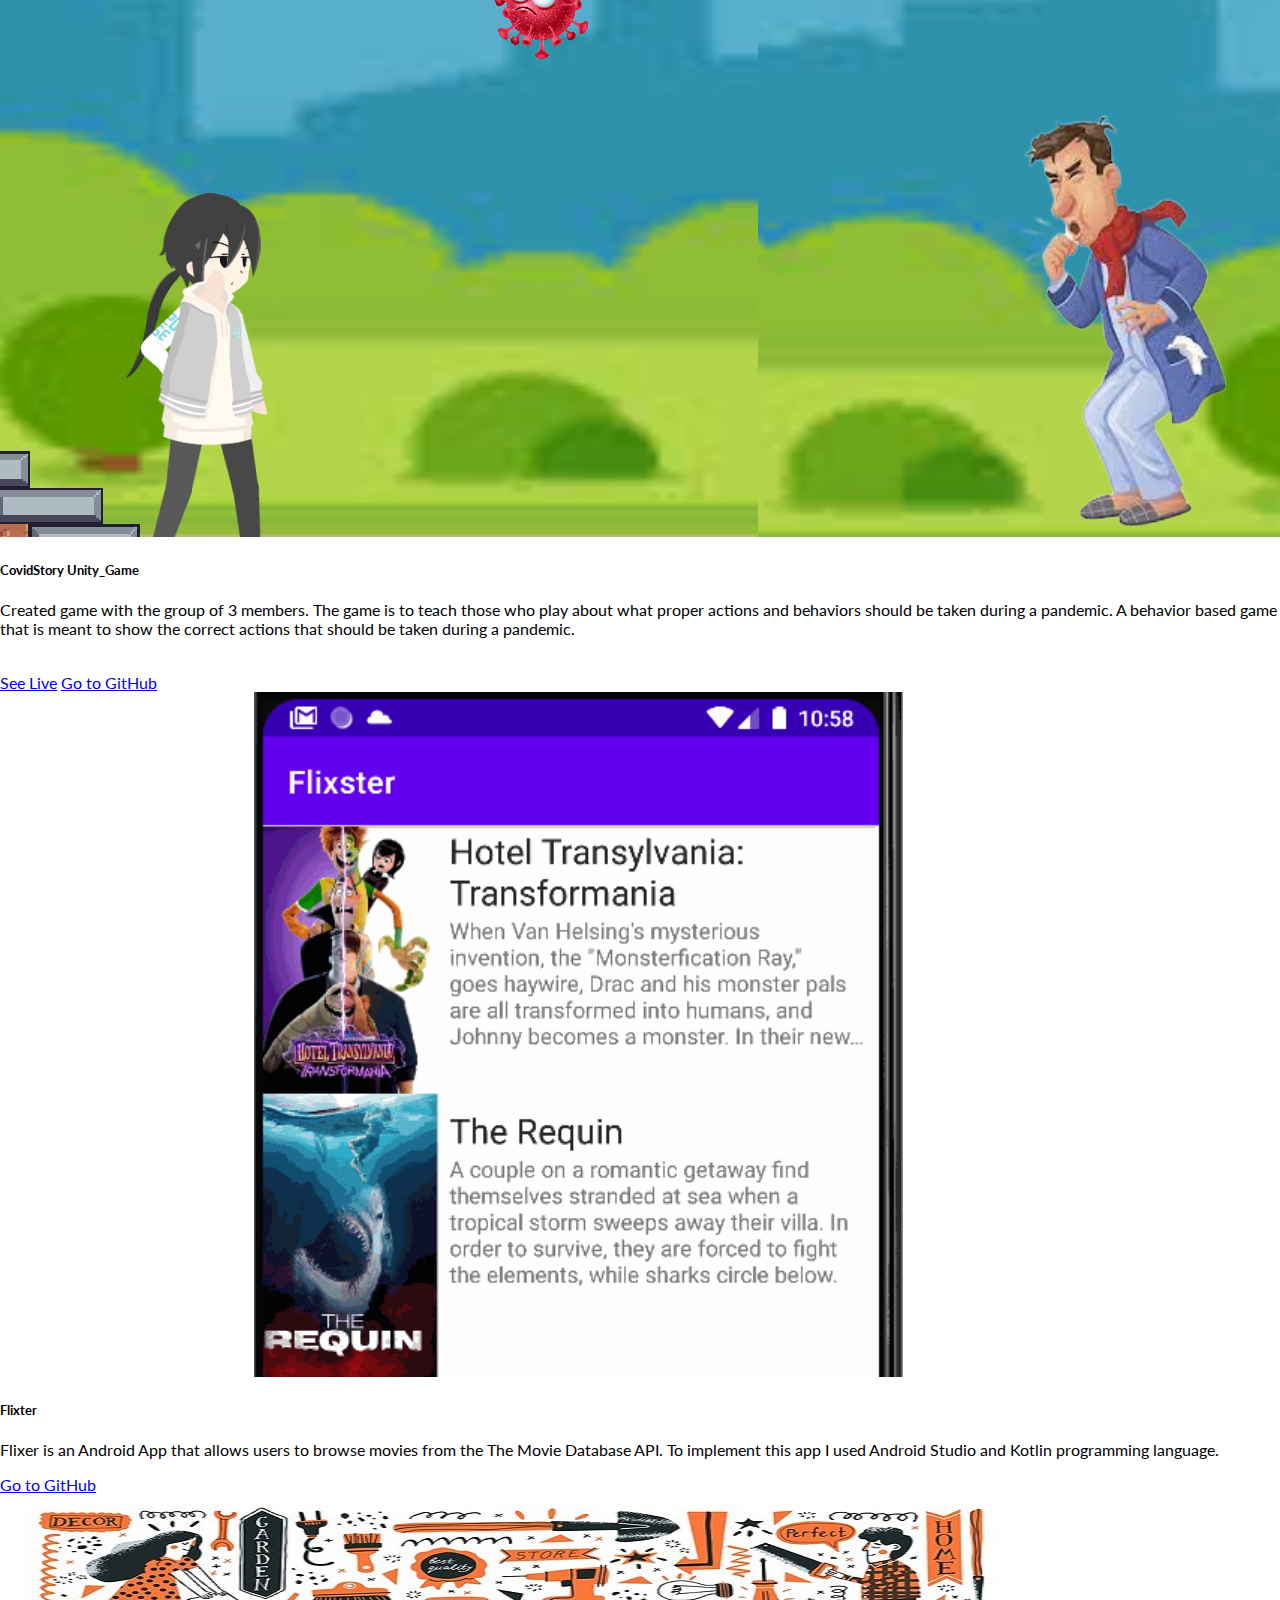
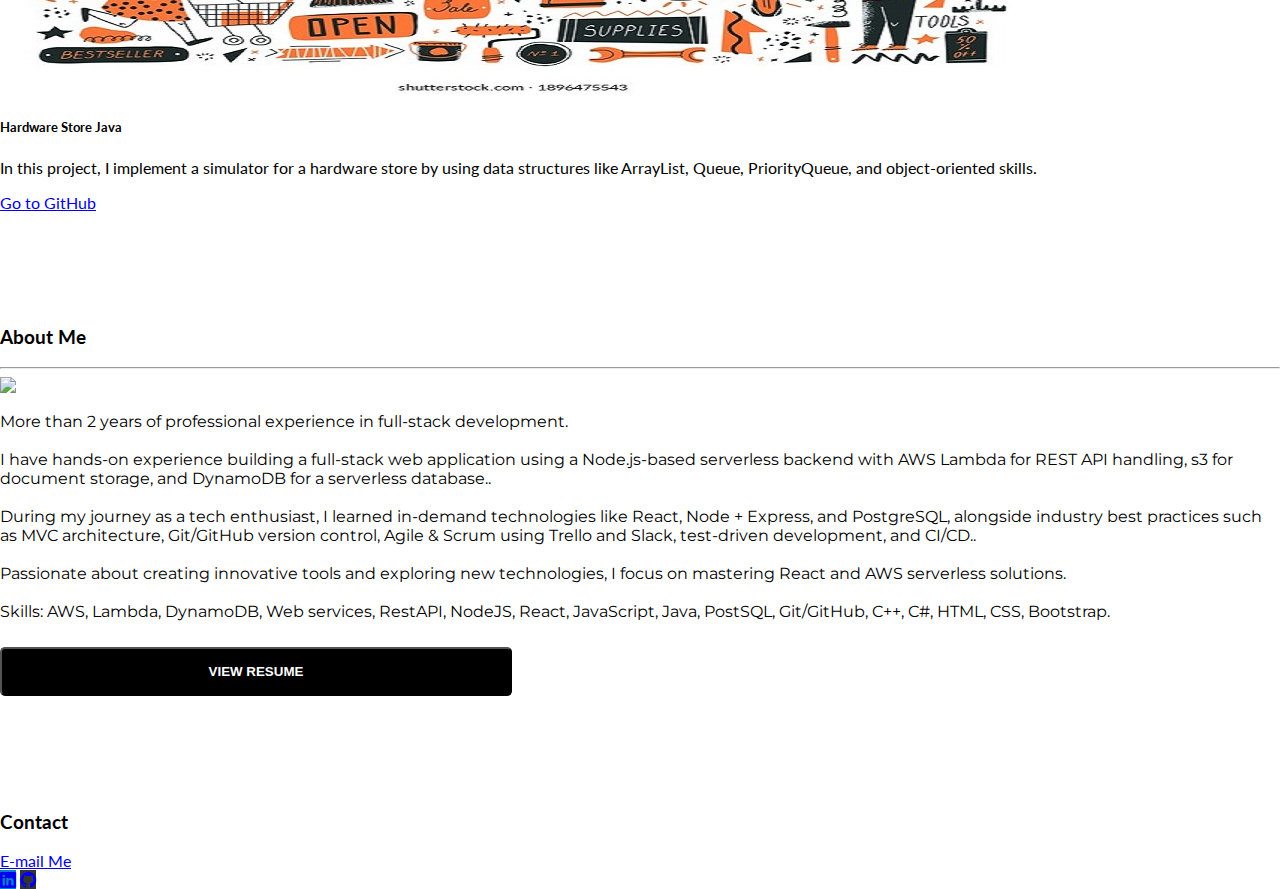
==== commit b553f472: "Update index.html" ====
--- a/portfolio/index.html
+++ b/portfolio/index.html
@@ -93,6 +93,23 @@
 
             <div class="col-lg-6 col-md-6 col-12 pb-5">
                 <div class="card">
+                    <img src="ScratchLogo.png" class="card-img-top" alt="...">
+                    <div class="card-body">
+                        <h5 class="card-title">Scratch</h5>
+                        <p class="card-text">Scratch is a production-ready web application that provides users with a 
+                            platform to create and manage notes, handle attachments, process payments, and more. 
+                            It's built using React.js and AWS Serverless Services to ensure a secure, scalable, 
+                            and responsive user experience. </p>
+                        <a href="https://d4f04oupe2t71.cloudfront.net/" class="btn btn-danger">See
+                            Live</a>
+                        <a href="https://github.com/Farukh-AVA/demo-notes-app" class="btn btn-danger">Go
+                            to GitHub</a>
+                    </div>
+                </div>
+            </div>
+
+            <div class="col-lg-6 col-md-6 col-12 pb-5">
+                <div class="card">
                     <img src="Dragon_Shoot_logo.png" class="card-img-top" alt="...">
                     <div class="card-body">
                         <h5 class="card-title">Shoot Dragon Unity_Game</h5>
@@ -178,23 +195,6 @@
                         <p class="card-text">Flixer is an Android App that allows users to browse movies from the The Movie Database API. To implement this app I used Android Studio and Kotlin programming language.</p>
                         <a href="https://github.com/Farukh-AVA/Flixster"
                             class="btn btn-primary">Go to GitHub</a>
-                    </div>
-                </div>
-            </div>
-
-            <div class="col-lg-6 col-md-6 col-12 pb-5">
-
-                <div class="card">
-                    <img src="logo3.png" class="card-img-top" alt="...">
-                    <div class="card-body">
-                        <h5 class="card-title">K&G Van Express</h5>
-                        <p class="card-text">This website can advertise transportation
-                            services, get quotes, sell products in online stores, and gets resumes
-                            for new drivers. However, the back end of this project is still ongoing. </p>
-                        <a href="https://farukh-ava.github.io/K&G%20Van%20Express/index.html" class="btn btn-danger">See
-                            Live</a>
-                        <a href="https://github.com/Farukh-AVA/Farukh-AVA.github.io/tree/main" class="btn btn-danger">Go
-                            to GitHub</a>
                     </div>
                 </div>
             </div>
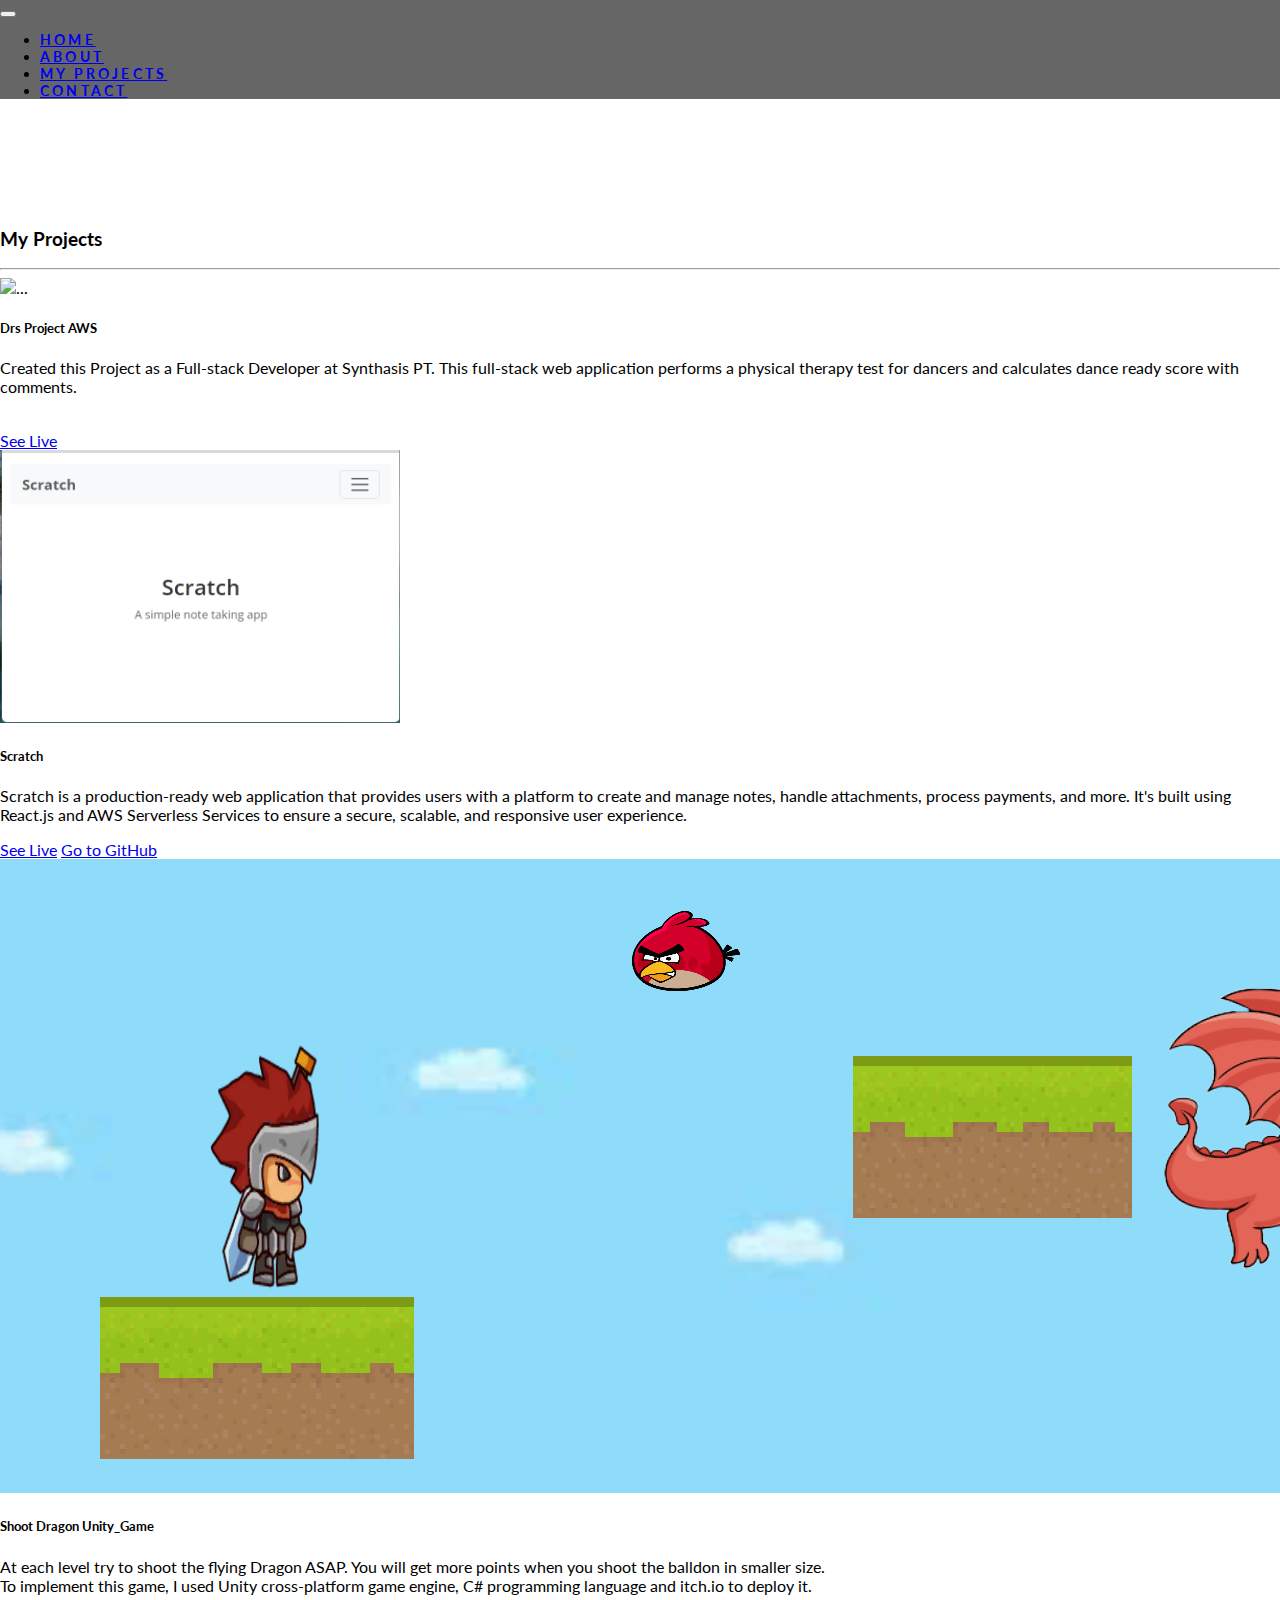
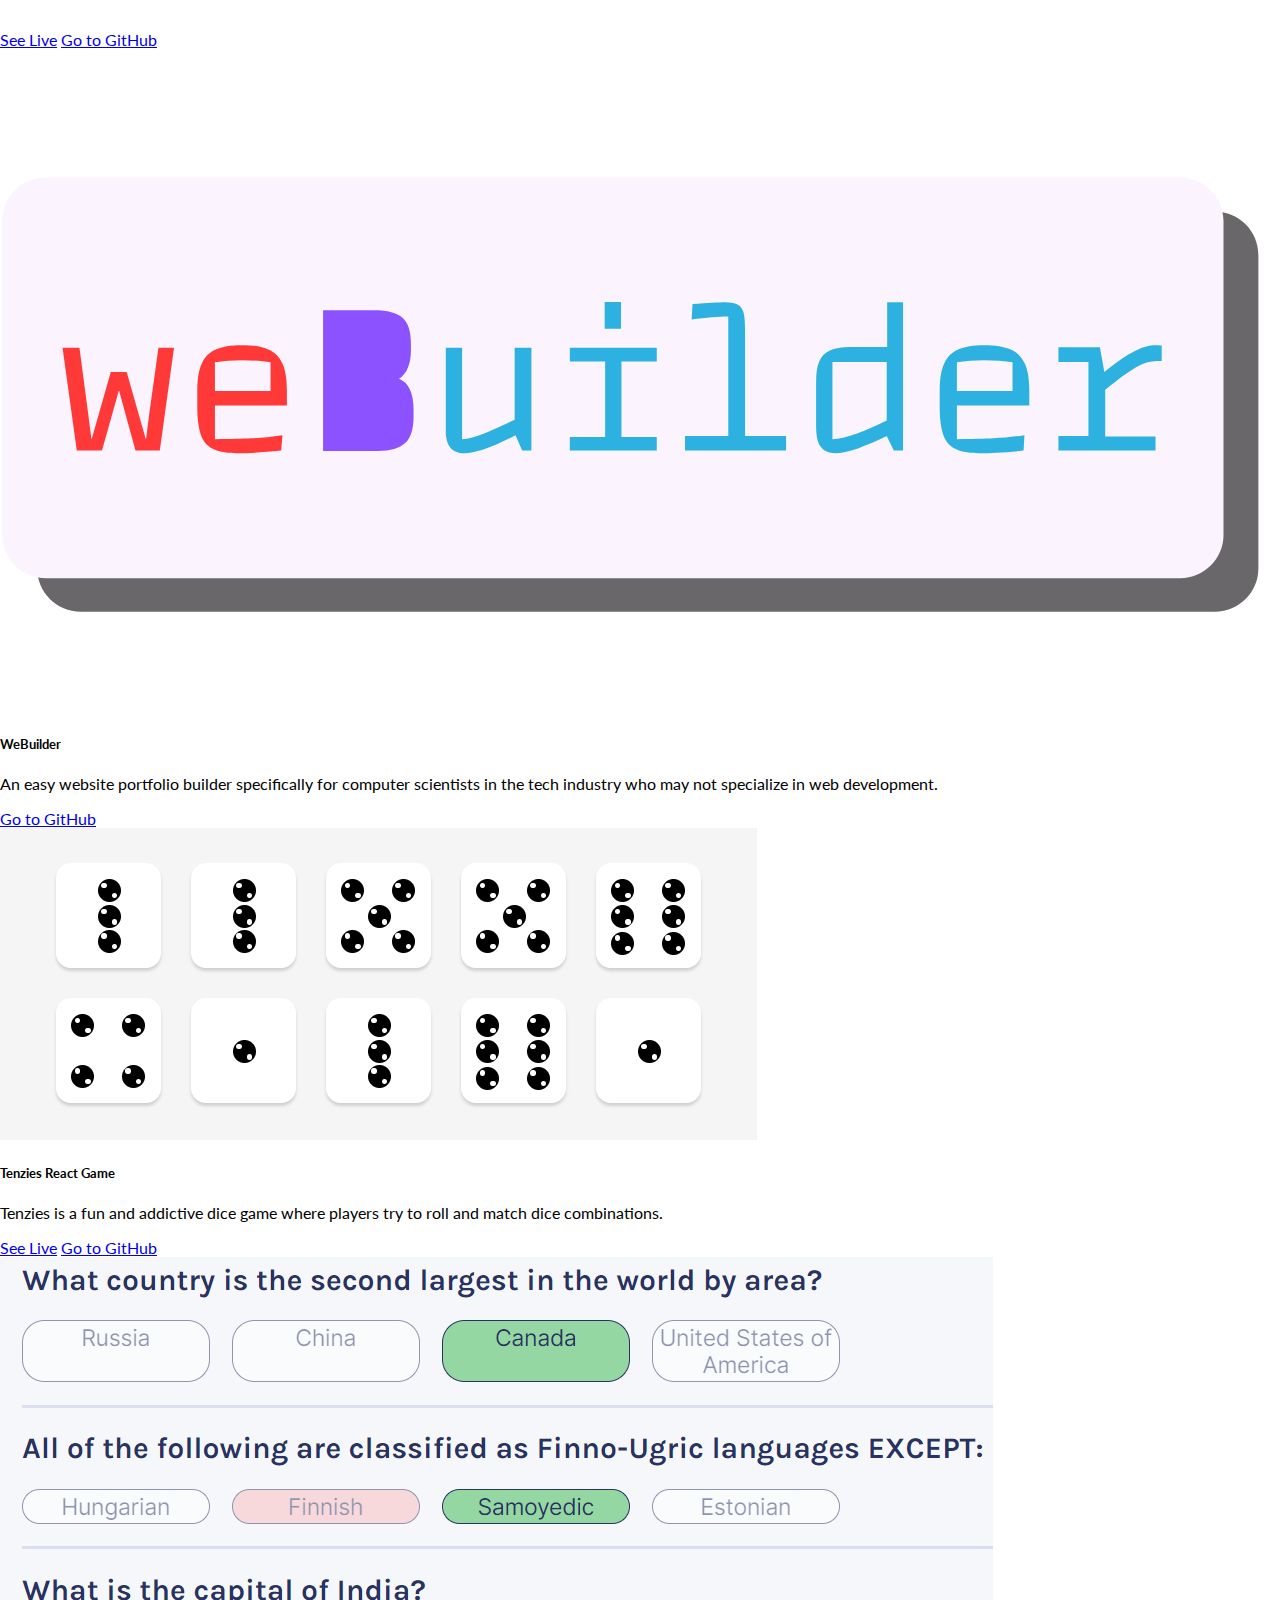
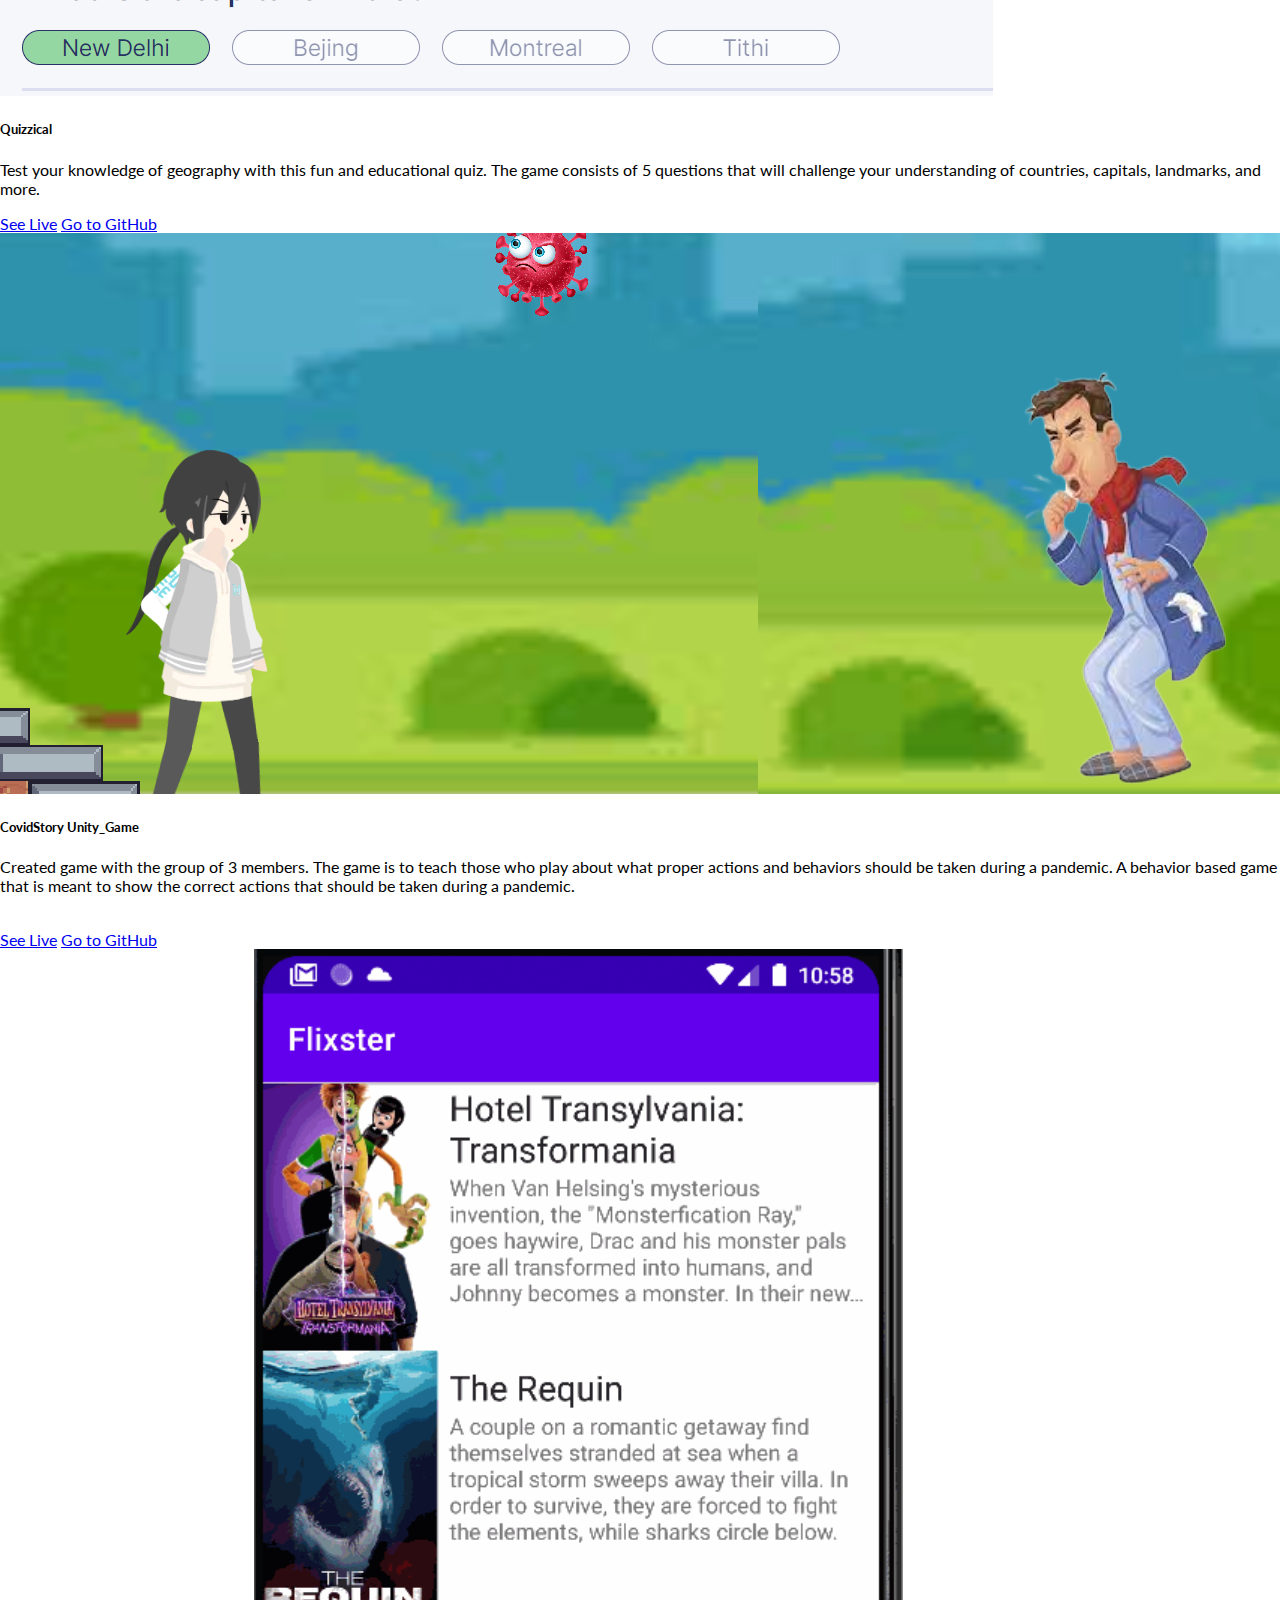
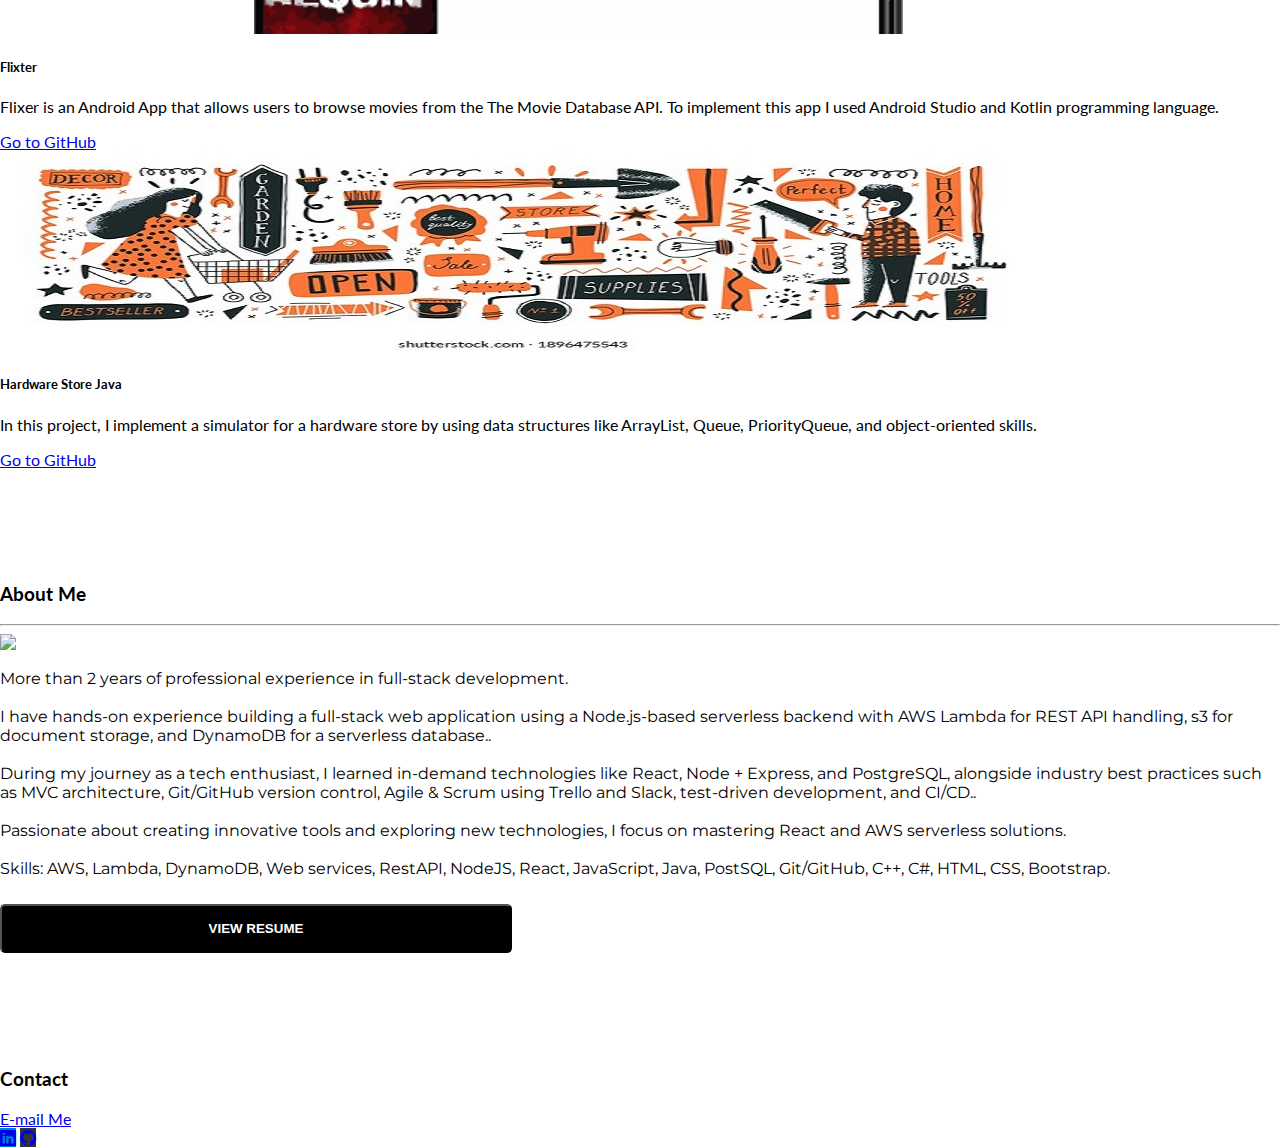
==== commit 15e4c12c: "Update index.html" ====
--- a/portfolio/index.html
+++ b/portfolio/index.html
@@ -93,16 +93,16 @@
 
             <div class="col-lg-6 col-md-6 col-12 pb-5">
                 <div class="card">
-                    <img src="ScratchLogo.png" class="card-img-top" alt="...">
+                    <img src="ScratchLogo.png" class="card-img-top" width=400 alt="...">
                     <div class="card-body">
                         <h5 class="card-title">Scratch</h5>
                         <p class="card-text">Scratch is a production-ready web application that provides users with a 
                             platform to create and manage notes, handle attachments, process payments, and more. 
                             It's built using React.js and AWS Serverless Services to ensure a secure, scalable, 
                             and responsive user experience. </p>
-                        <a href="https://d4f04oupe2t71.cloudfront.net/" class="btn btn-danger">See
-                            Live</a>
-                        <a href="https://github.com/Farukh-AVA/demo-notes-app" class="btn btn-danger">Go
+                        <a href="https://d4f04oupe2t71.cloudfront.net/" class="btn btn-success">See
+                            Live</a>
+                        <a href="https://github.com/Farukh-AVA/demo-notes-app" class="btn btn-success">Go
                             to GitHub</a>
                     </div>
                 </div>
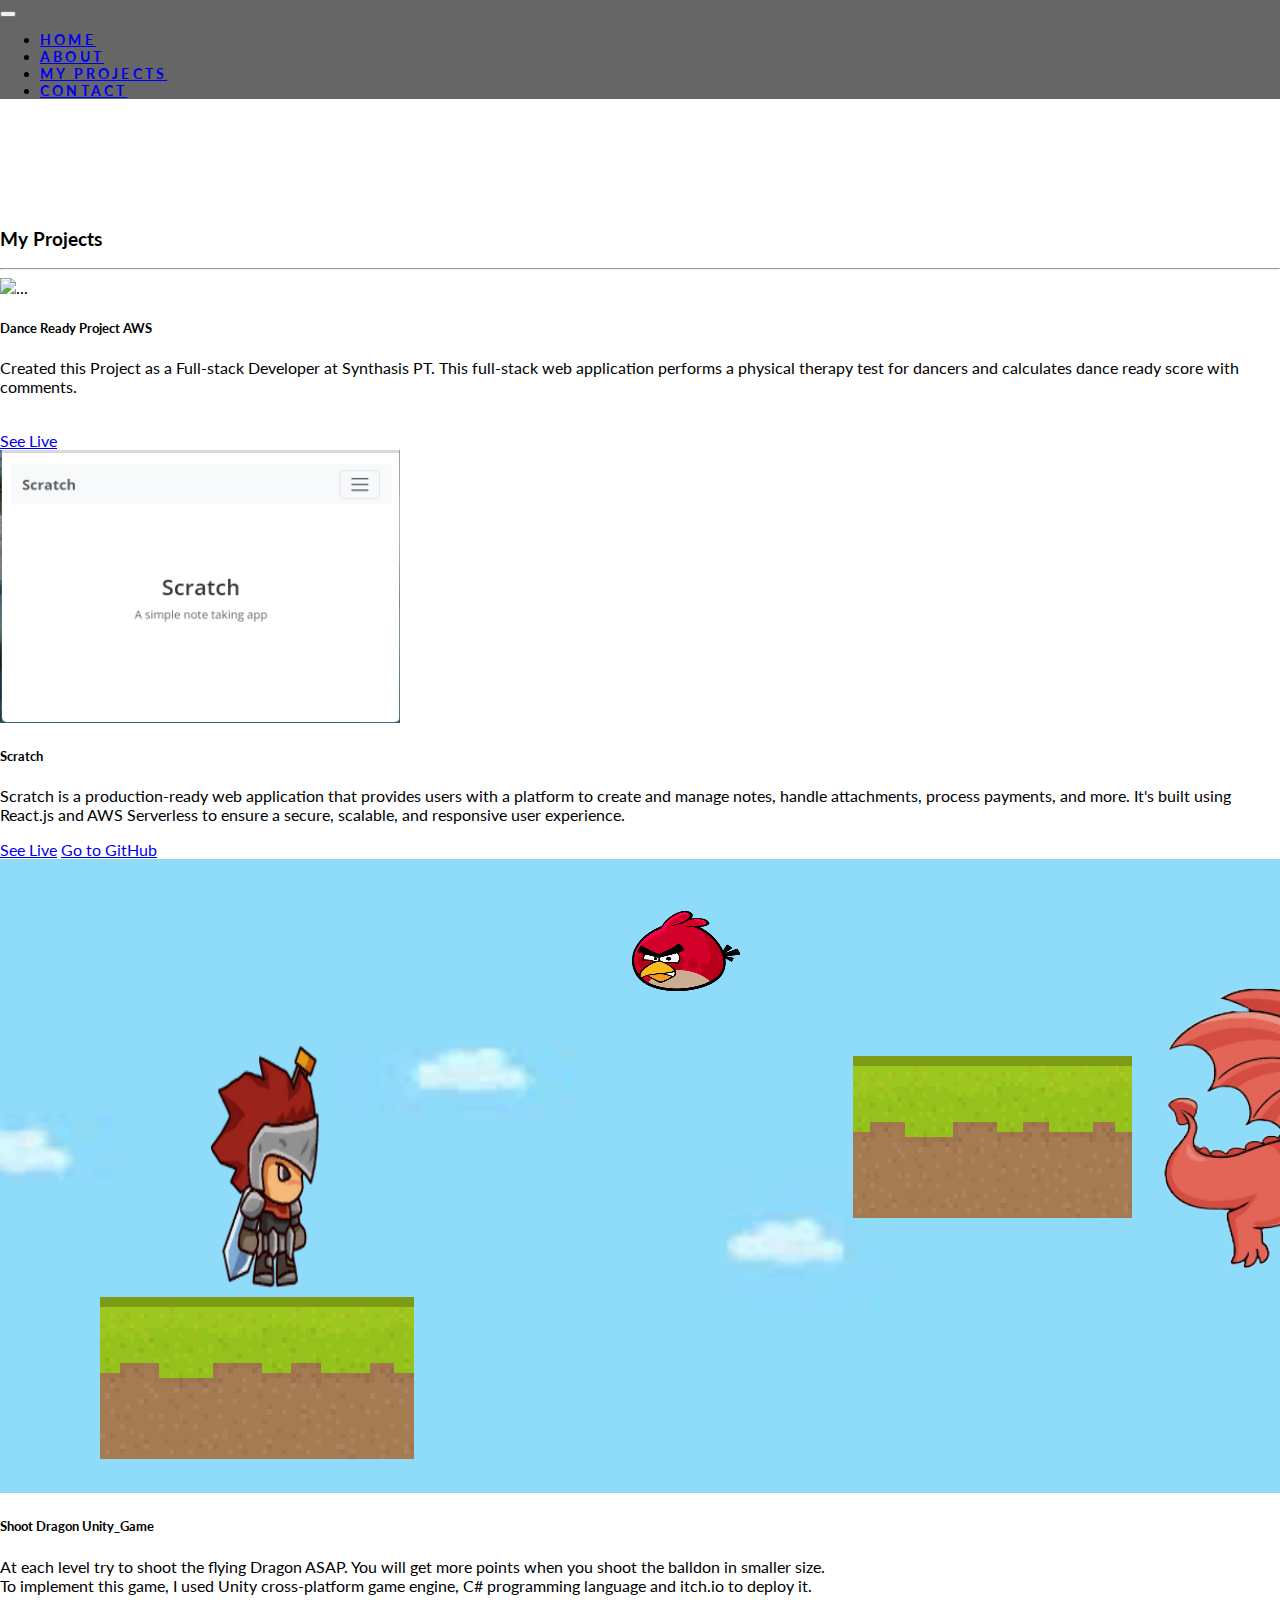
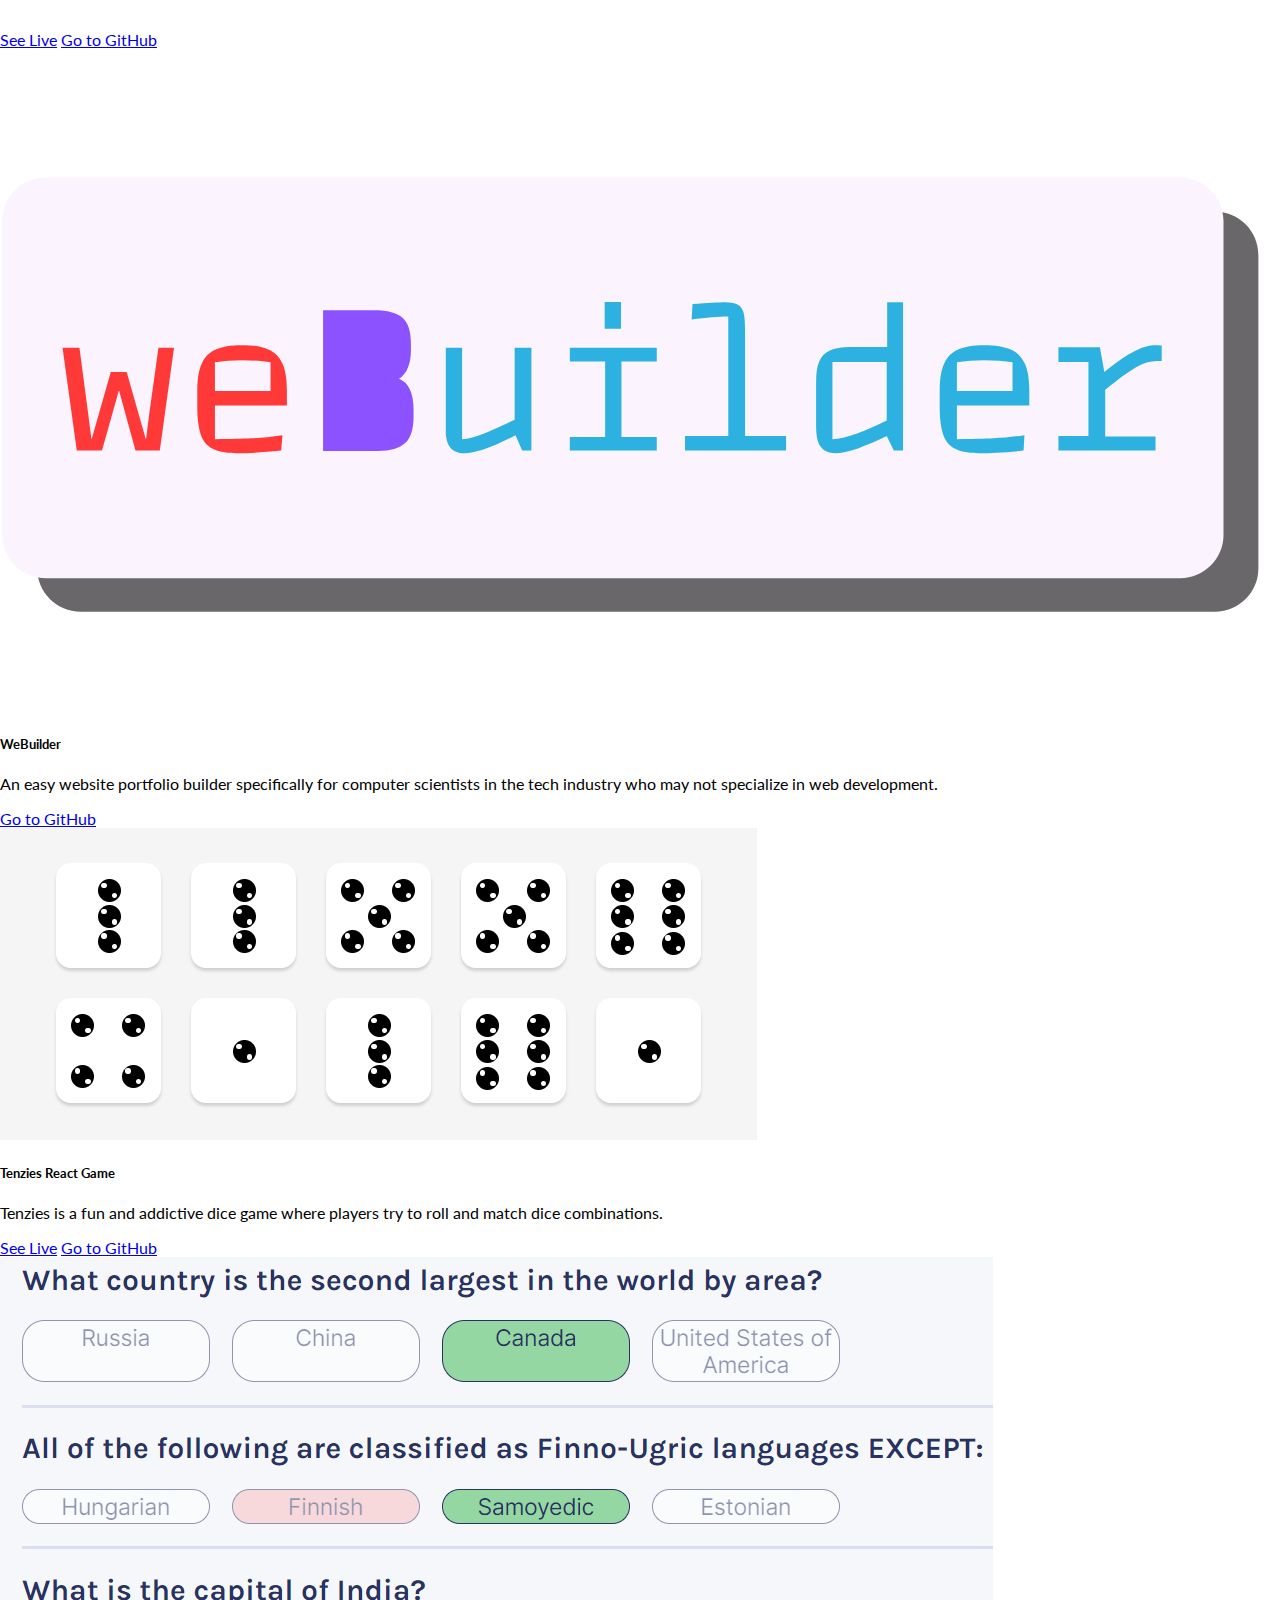
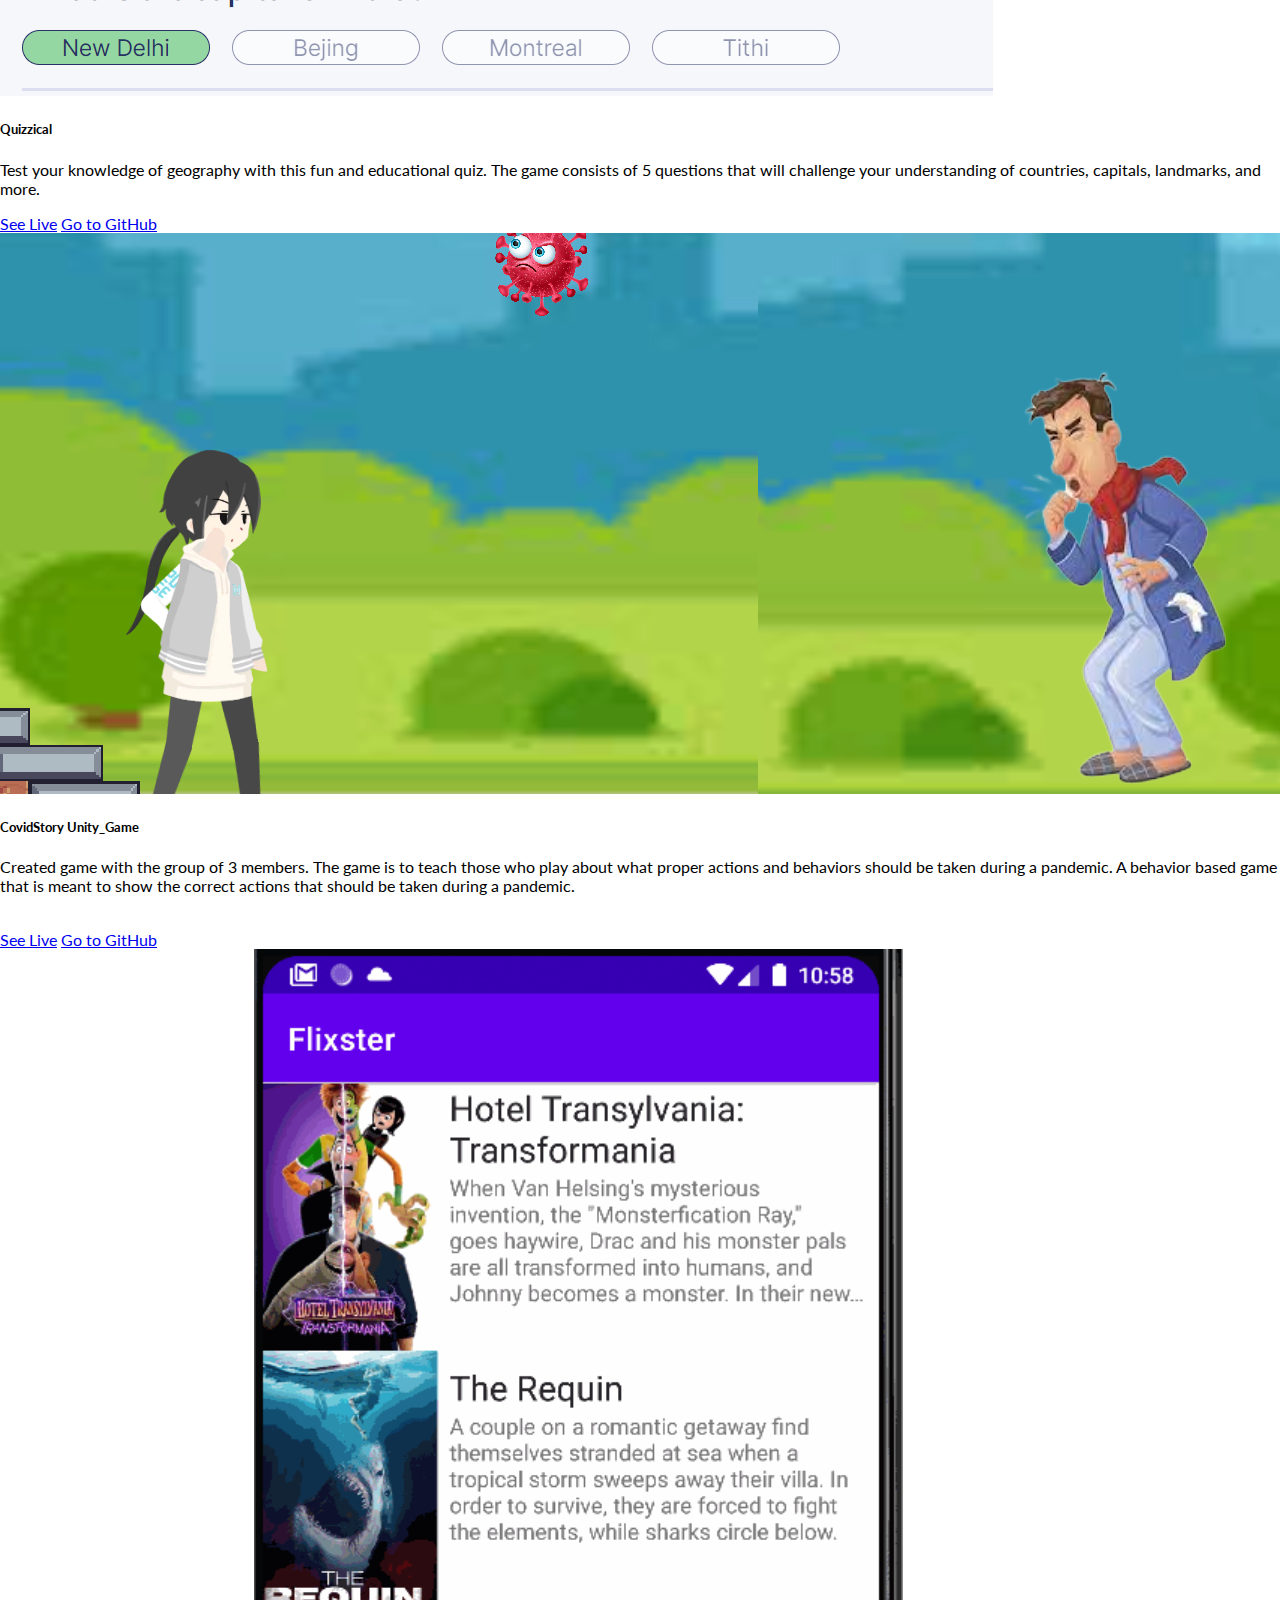
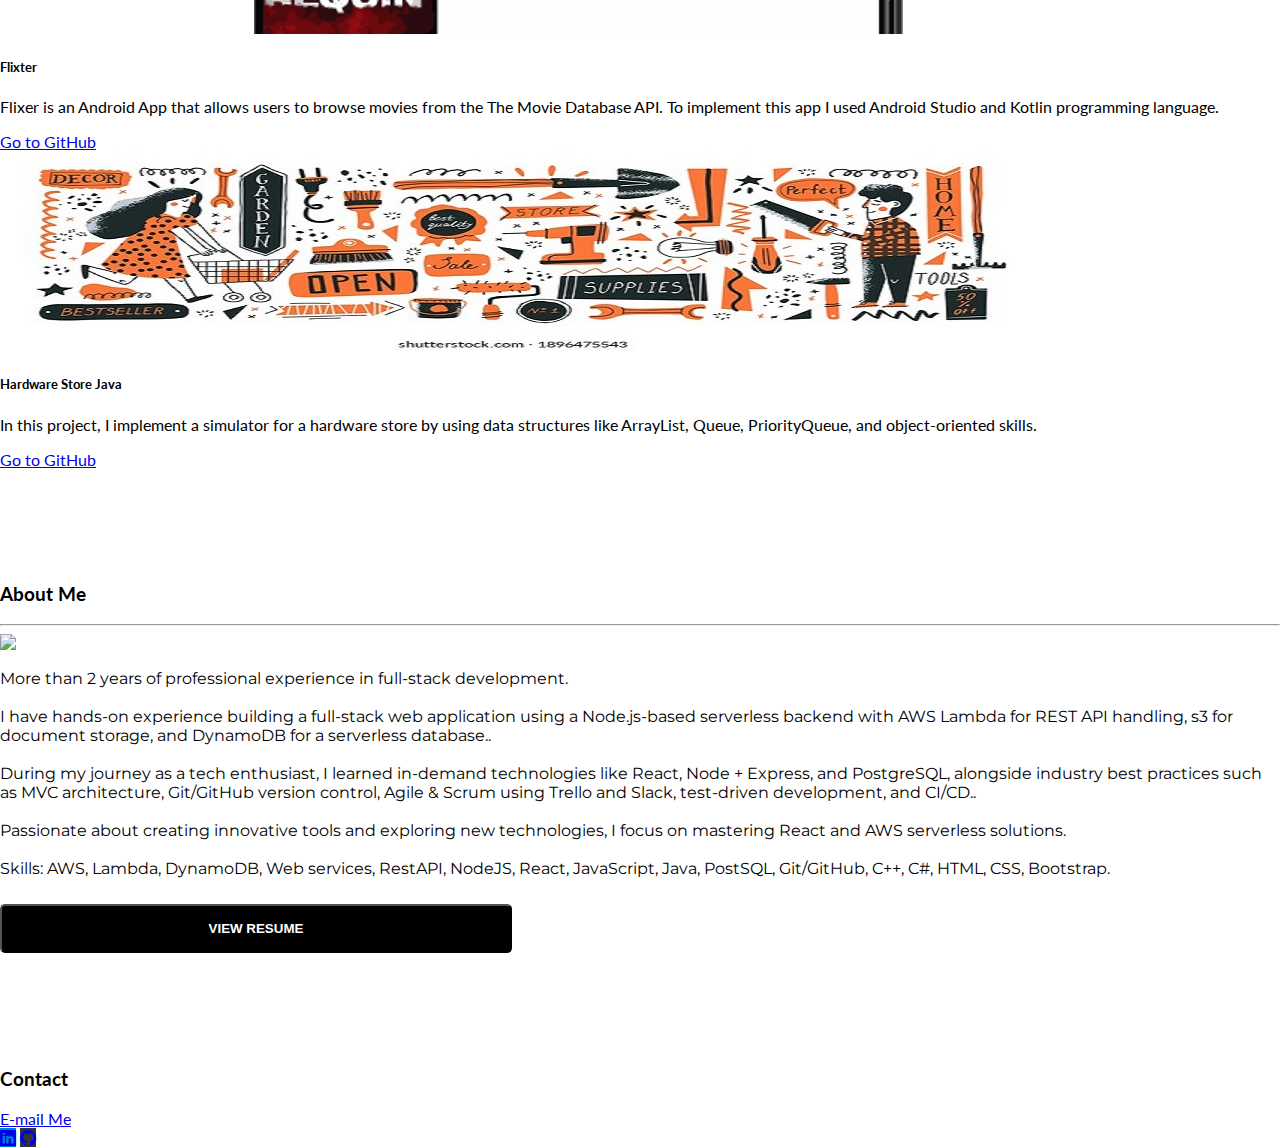
==== commit 22733559: "Update index.html" ====
--- a/portfolio/index.html
+++ b/portfolio/index.html
@@ -82,7 +82,7 @@
                 <div class="card">
                     <img src="InputData.gif" class="img-fluid" width=400  alt="...">
                     <div class="card-body">
-                        <h5 class="card-title">Drs Project AWS</h5>
+                        <h5 class="card-title">Dance Ready Project AWS</h5>
                         <p class="card-text"> Created this Project as a Full-stack Developer at Synthasis PT. This full-stack web application performs a physical therapy test for dancers and calculates dance ready score with comments.<br><br>  
                          </p>
                         <a href="https://github.com/Farukh-AVA/Farukh-AVA.github.io/blob/main/portfolio/DrsProject.md" class="btn btn-info">See
@@ -93,16 +93,16 @@
 
             <div class="col-lg-6 col-md-6 col-12 pb-5">
                 <div class="card">
-                    <img src="ScratchLogo.png" class="card-img-top" width=400 alt="...">
+                    <img src="ScratchLogo.png" class="img-fluid" width=400 alt="...">
                     <div class="card-body">
                         <h5 class="card-title">Scratch</h5>
                         <p class="card-text">Scratch is a production-ready web application that provides users with a 
                             platform to create and manage notes, handle attachments, process payments, and more. 
-                            It's built using React.js and AWS Serverless Services to ensure a secure, scalable, 
+                            It's built using React.js and AWS Serverless to ensure a secure, scalable, 
                             and responsive user experience. </p>
-                        <a href="https://d4f04oupe2t71.cloudfront.net/" class="btn btn-success">See
-                            Live</a>
-                        <a href="https://github.com/Farukh-AVA/demo-notes-app" class="btn btn-success">Go
+                        <a href="https://d4f04oupe2t71.cloudfront.net/" class="btn btn-info">See
+                            Live</a>
+                        <a href="https://github.com/Farukh-AVA/demo-notes-app" class="btn btn-info">Go
                             to GitHub</a>
                     </div>
                 </div>
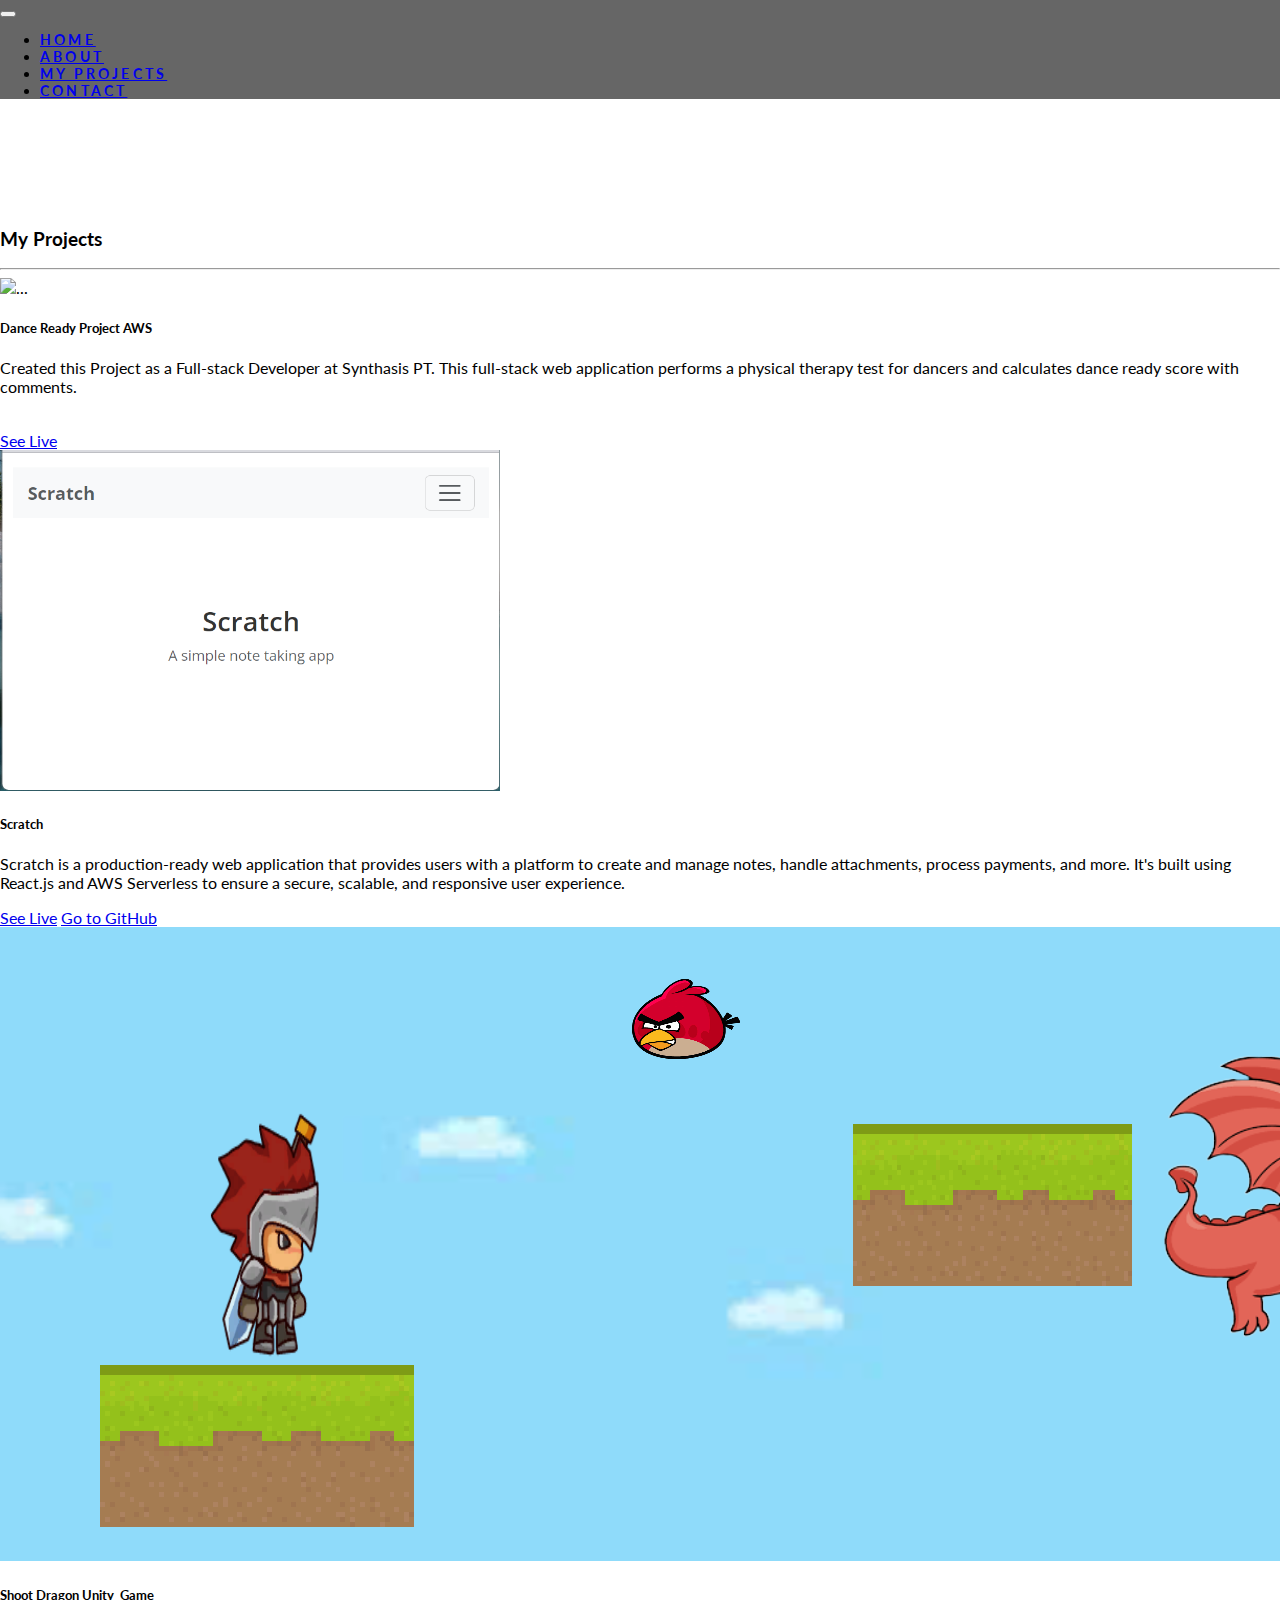
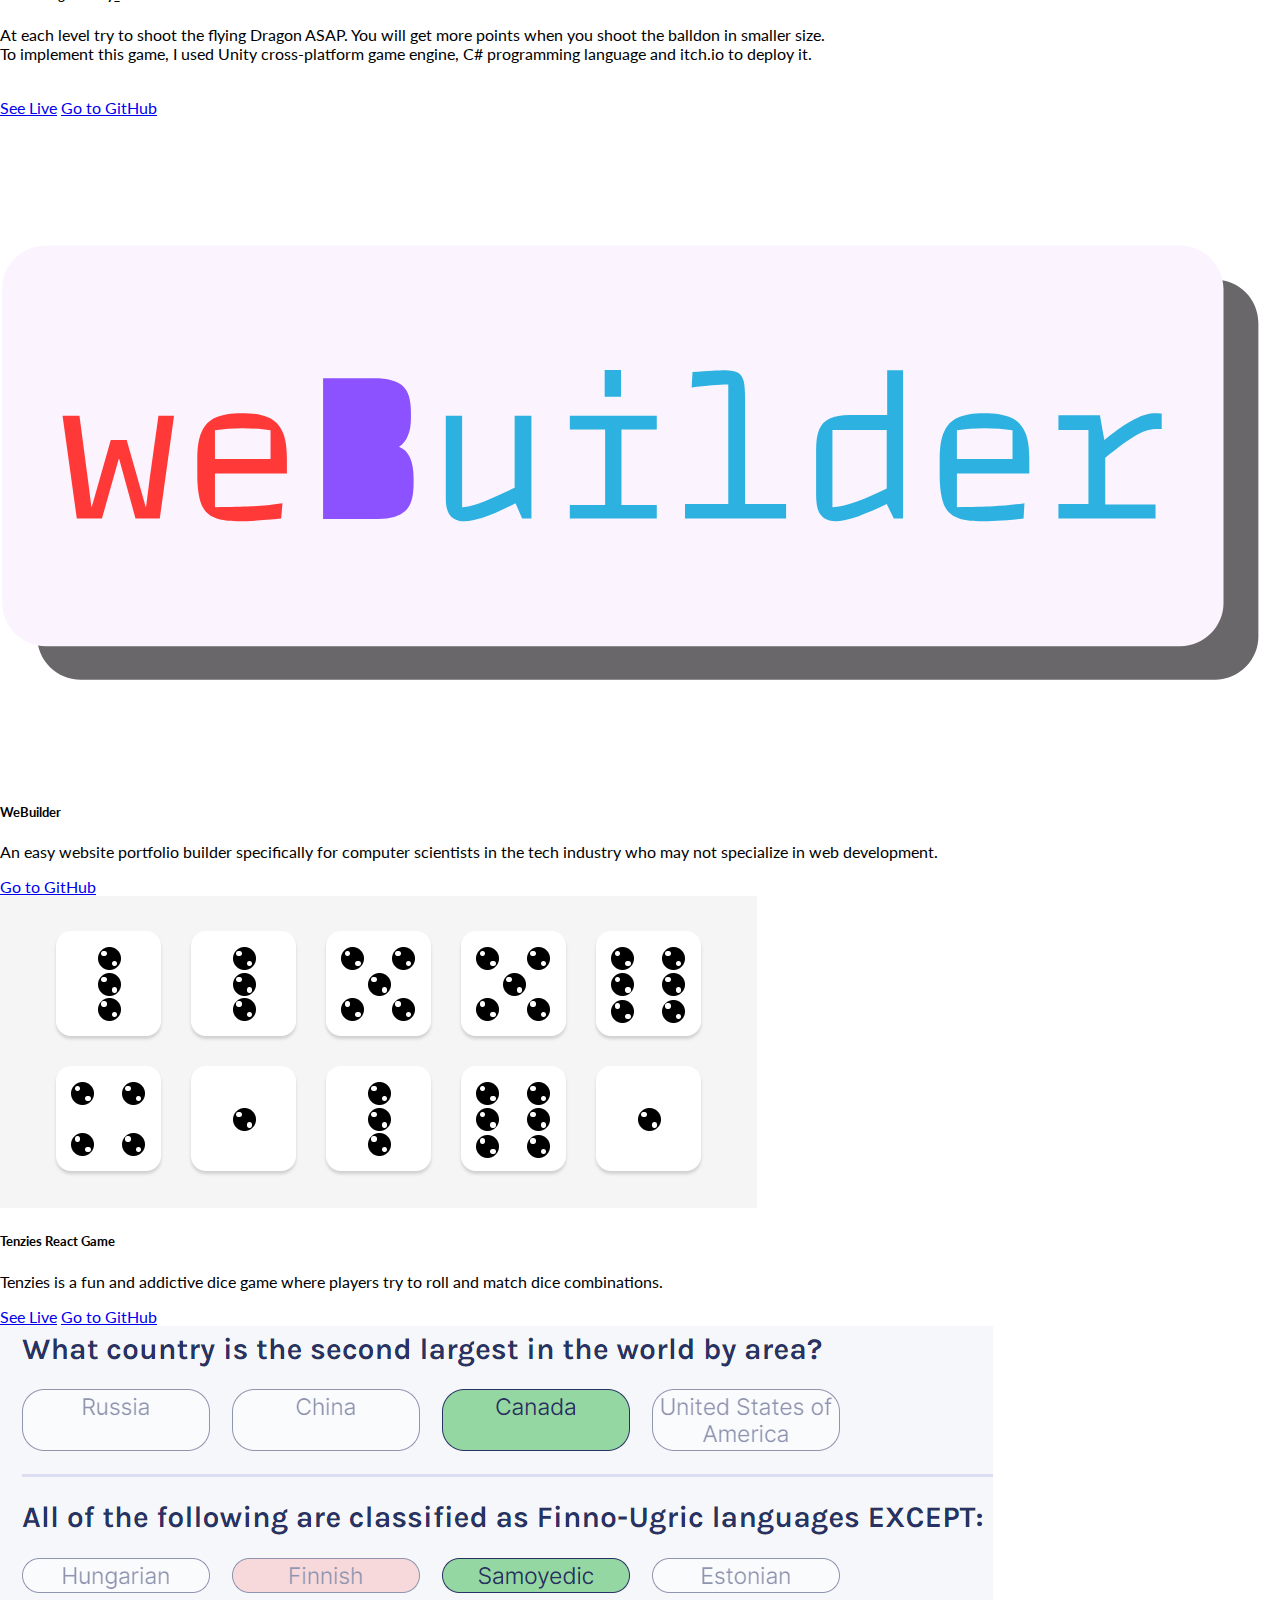
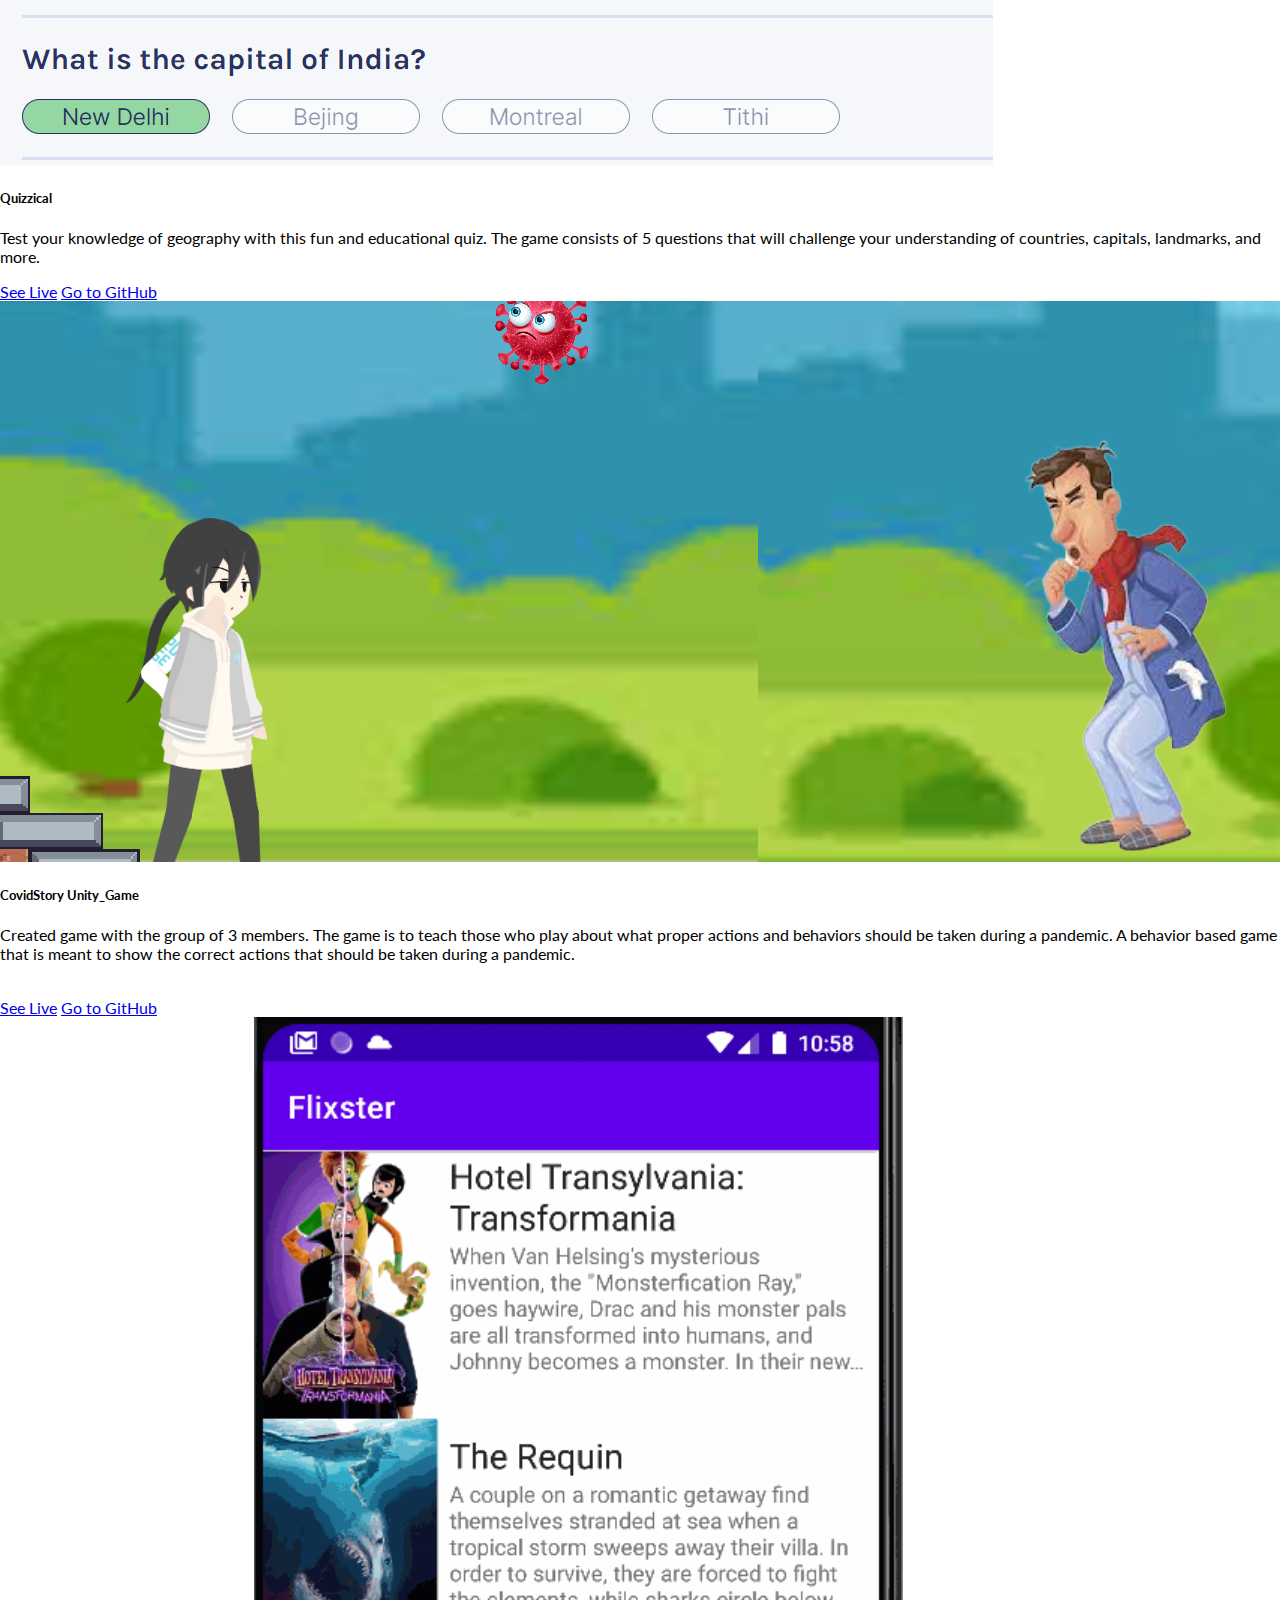
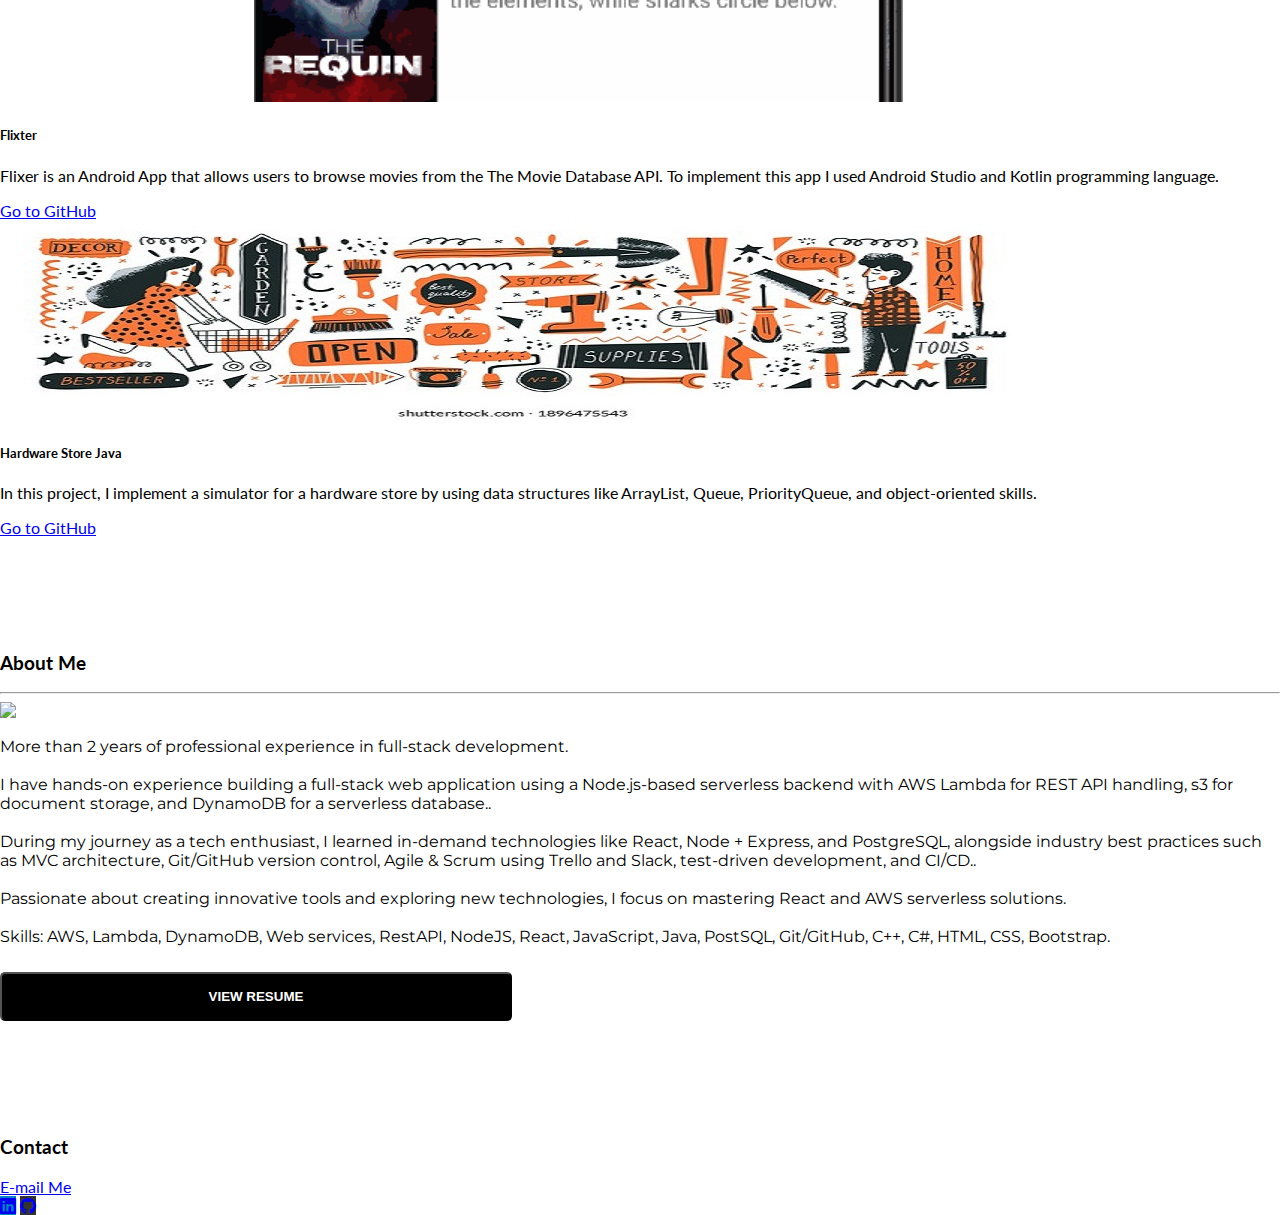
==== commit 37aedfb8: "Update index.html" ====
--- a/portfolio/index.html
+++ b/portfolio/index.html
@@ -80,7 +80,7 @@
 
             <div class="col-lg-6 col-md-6 col-12 pb-5">
                 <div class="card">
-                    <img src="InputData.gif" class="img-fluid" width=400  alt="...">
+                    <img src="InputData.gif" class="img-fluid" width=500  alt="...">
                     <div class="card-body">
                         <h5 class="card-title">Dance Ready Project AWS</h5>
                         <p class="card-text"> Created this Project as a Full-stack Developer at Synthasis PT. This full-stack web application performs a physical therapy test for dancers and calculates dance ready score with comments.<br><br>  
@@ -93,7 +93,7 @@
 
             <div class="col-lg-6 col-md-6 col-12 pb-5">
                 <div class="card">
-                    <img src="ScratchLogo.png" class="img-fluid" width=400 alt="...">
+                    <img src="ScratchLogo.png" class="img-fluid" width=500 alt="...">
                     <div class="card-body">
                         <h5 class="card-title">Scratch</h5>
                         <p class="card-text">Scratch is a production-ready web application that provides users with a 
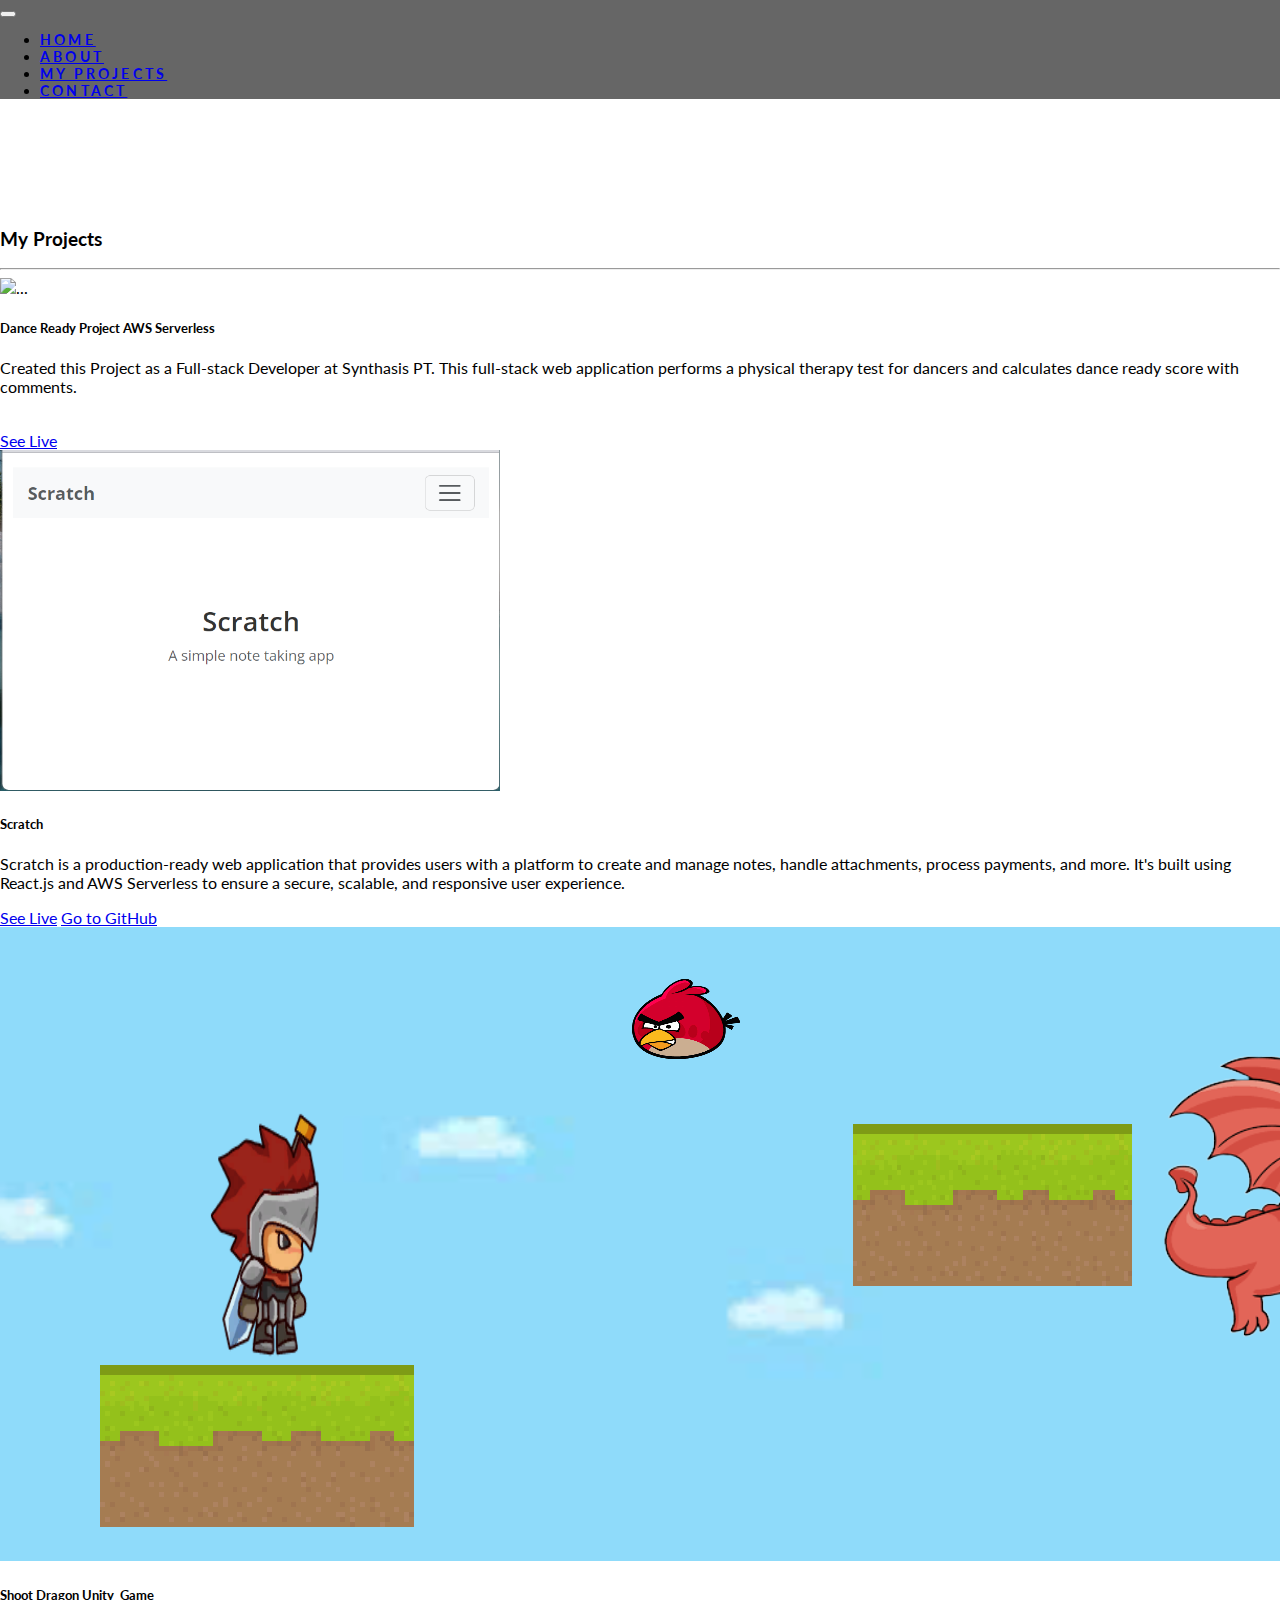
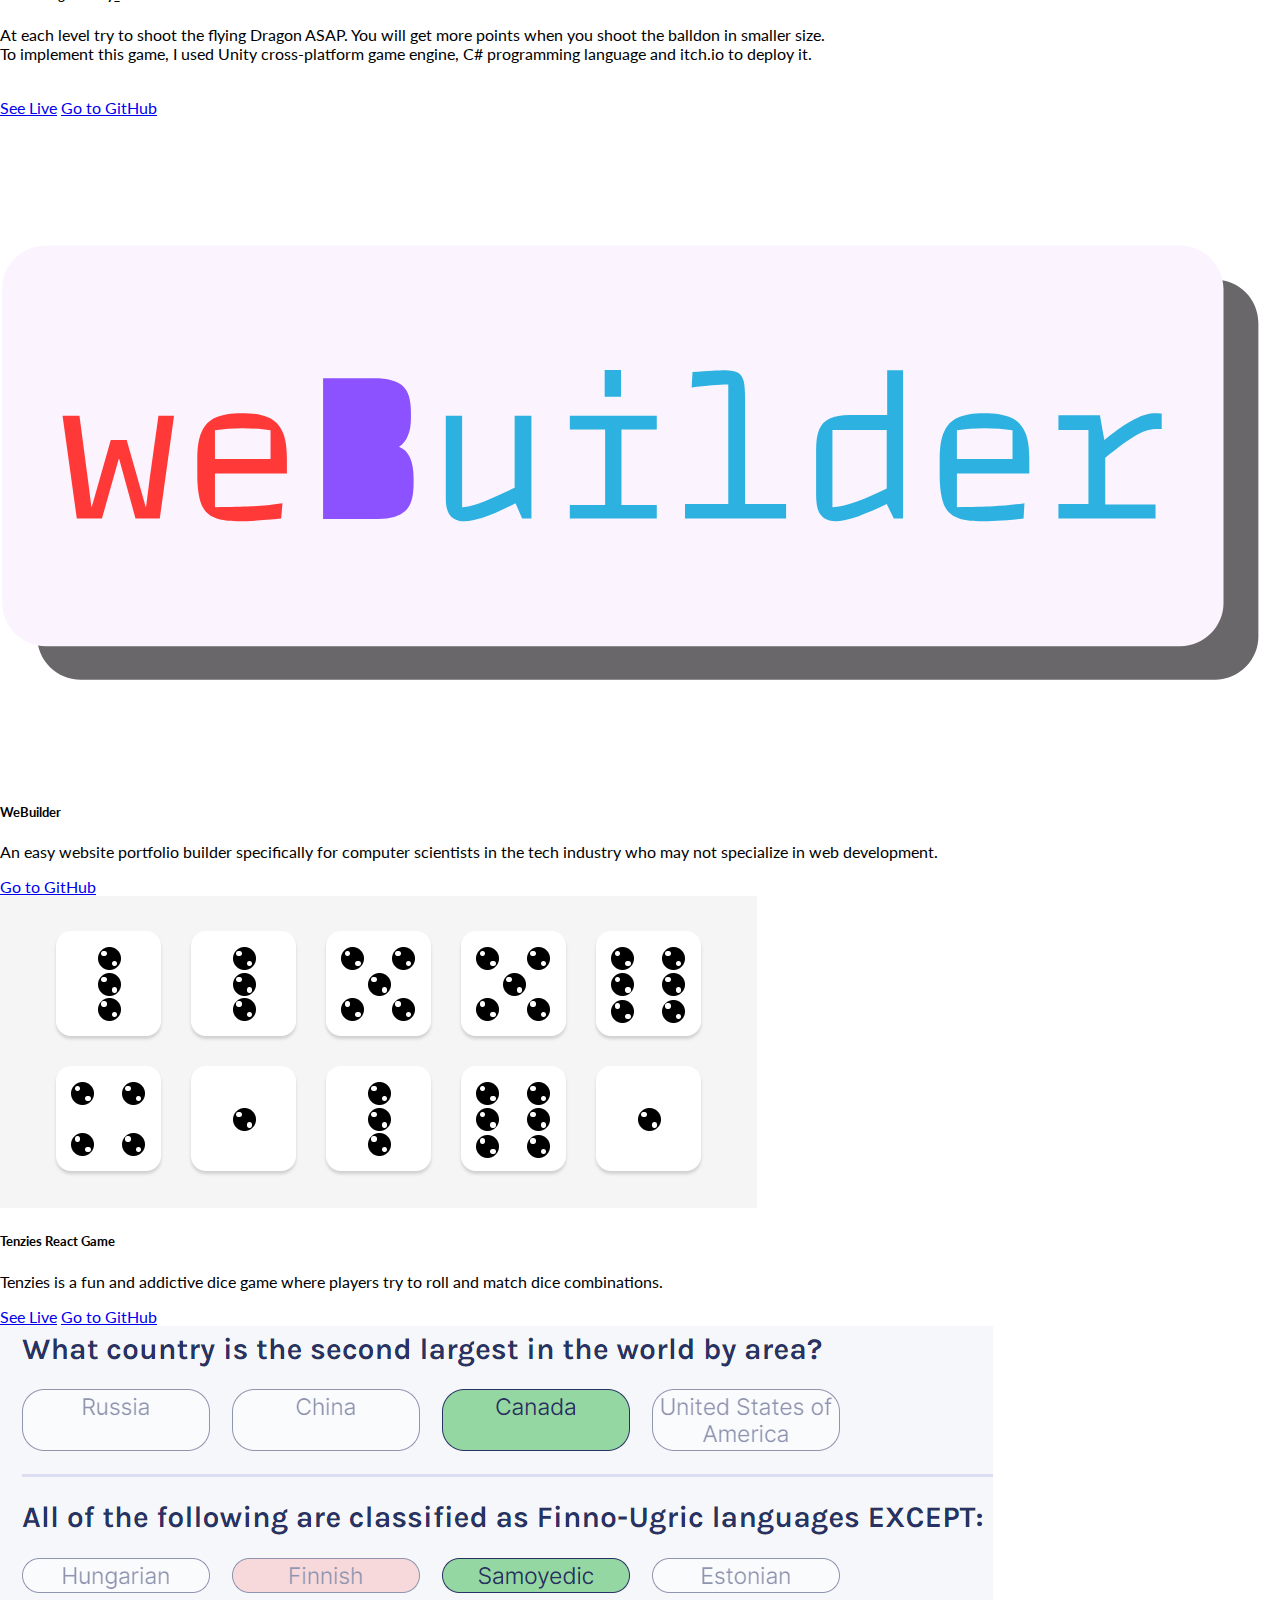
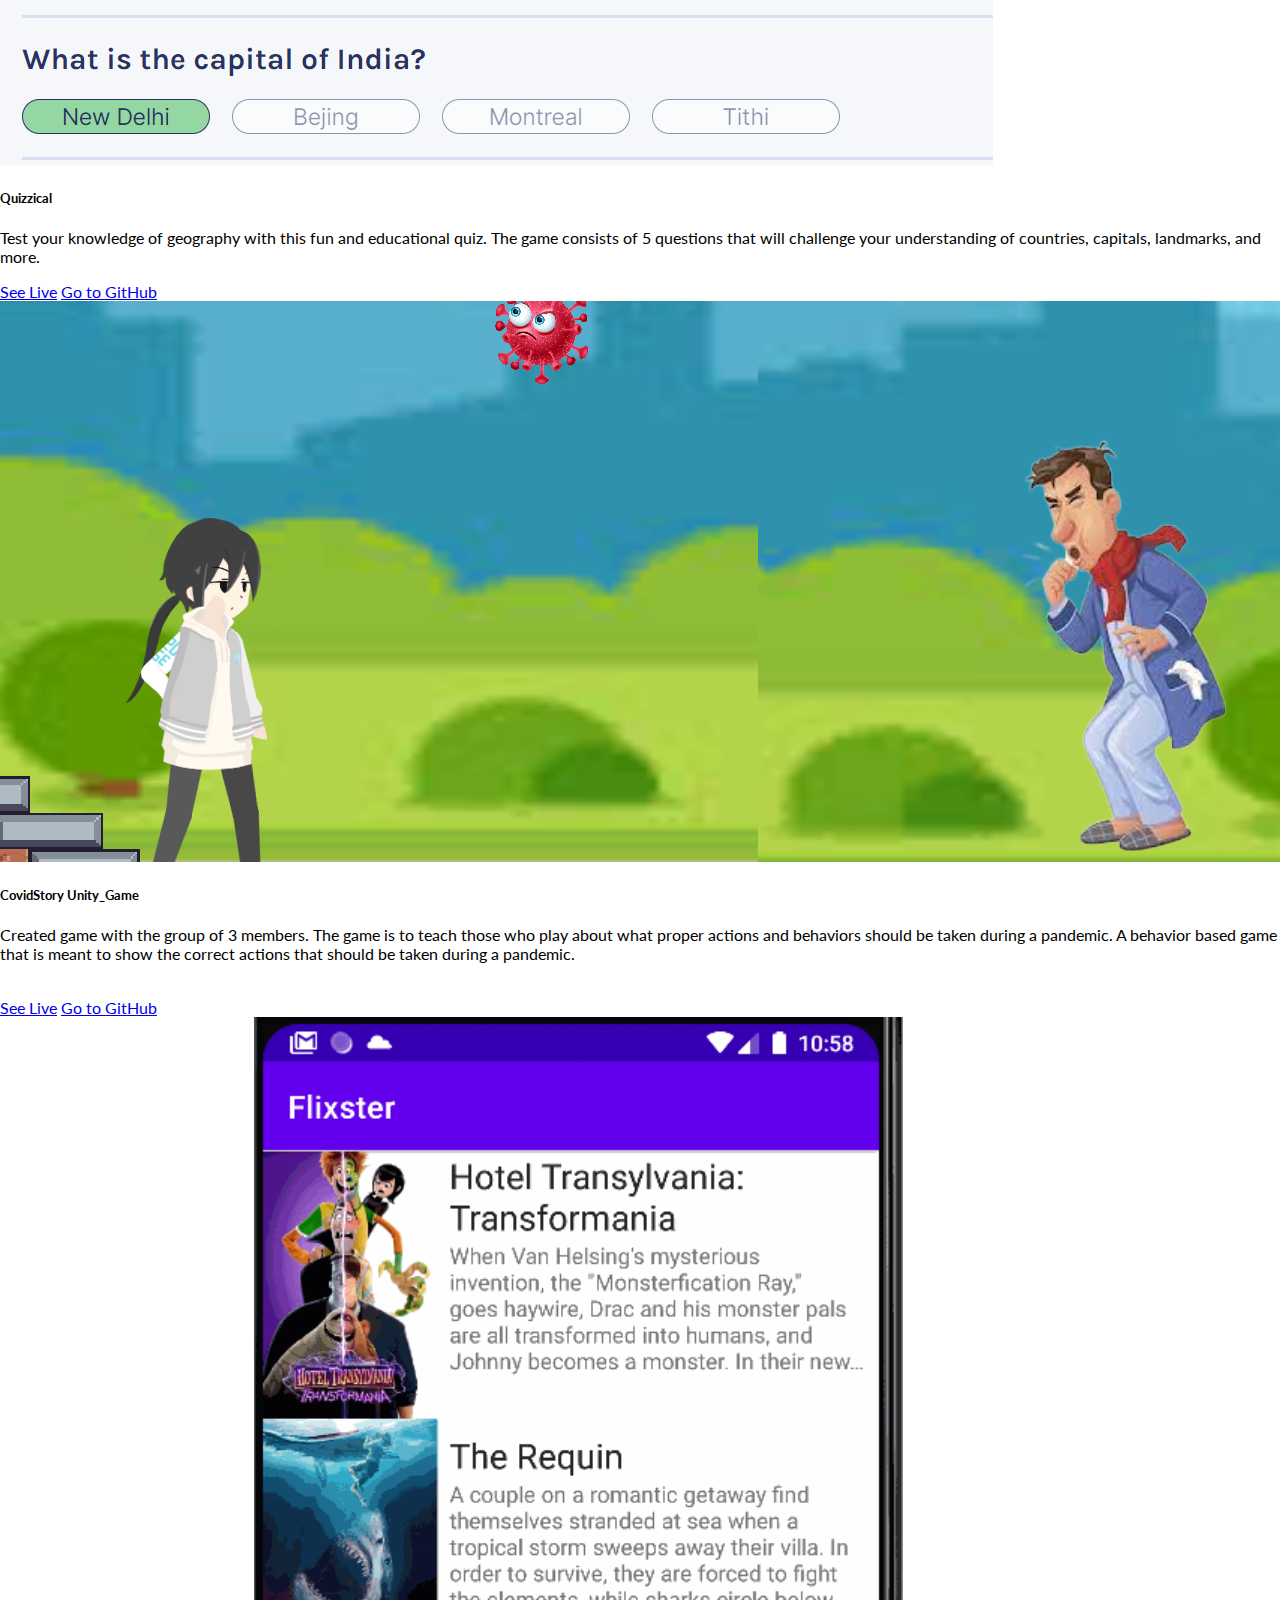
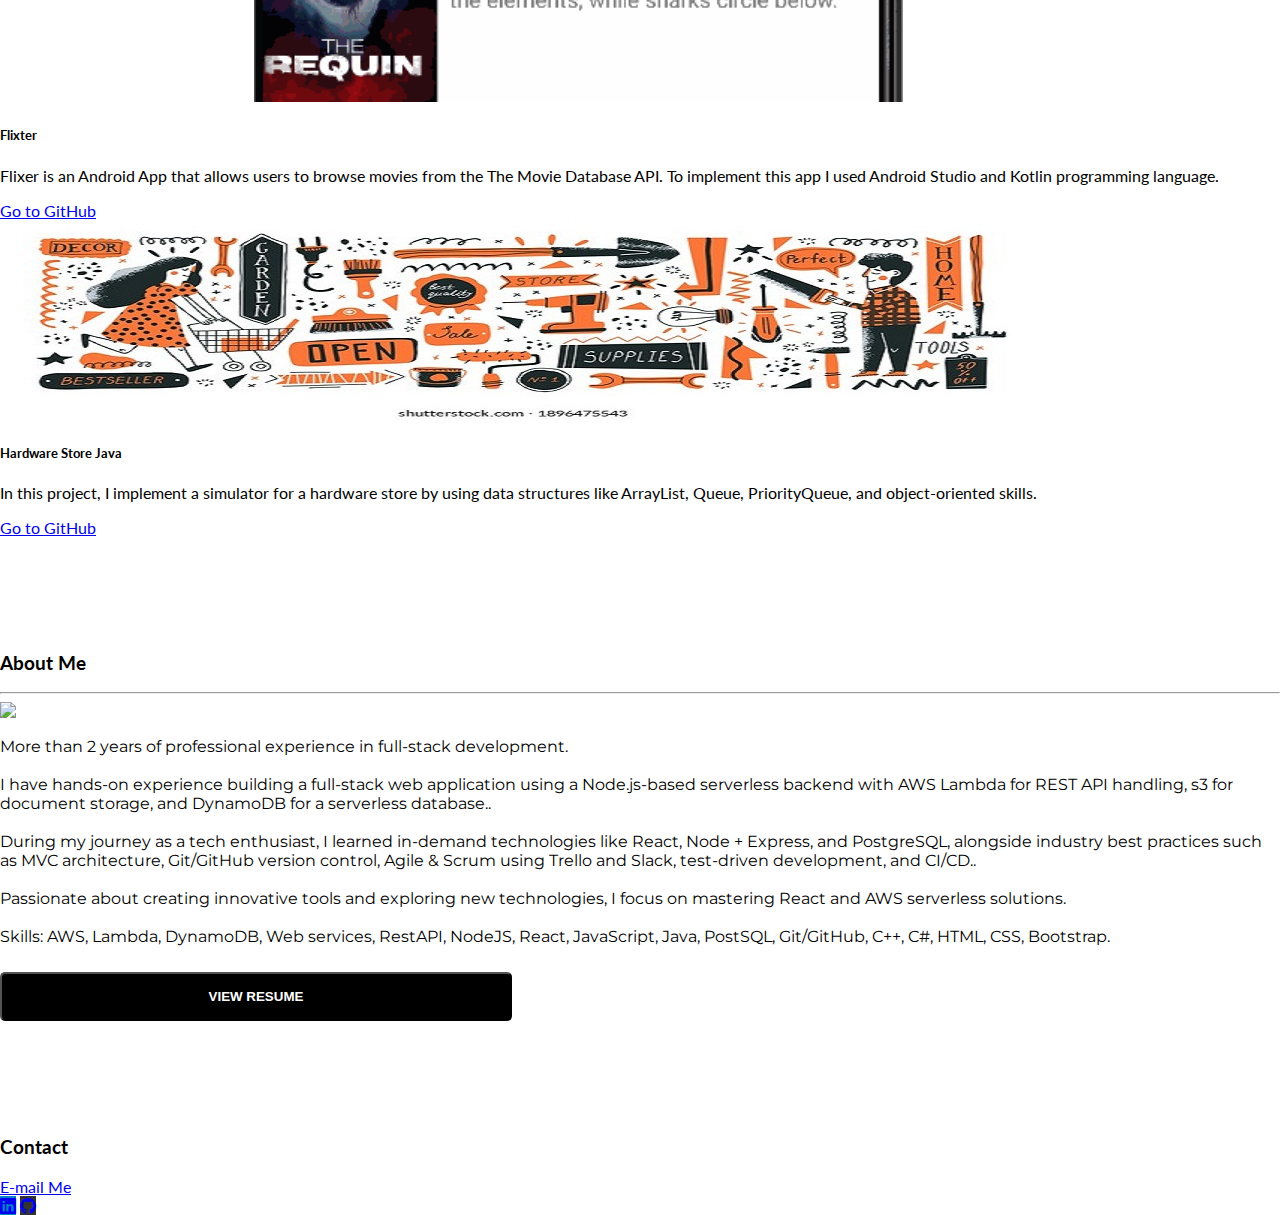
==== commit 692f0efb: "Update index.html" ====
--- a/portfolio/index.html
+++ b/portfolio/index.html
@@ -82,7 +82,7 @@
                 <div class="card">
                     <img src="InputData.gif" class="img-fluid" width=500  alt="...">
                     <div class="card-body">
-                        <h5 class="card-title">Dance Ready Project AWS</h5>
+                        <h5 class="card-title">Dance Ready Project AWS Serverless</h5>
                         <p class="card-text"> Created this Project as a Full-stack Developer at Synthasis PT. This full-stack web application performs a physical therapy test for dancers and calculates dance ready score with comments.<br><br>  
                          </p>
                         <a href="https://github.com/Farukh-AVA/Farukh-AVA.github.io/blob/main/portfolio/DrsProject.md" class="btn btn-info">See
